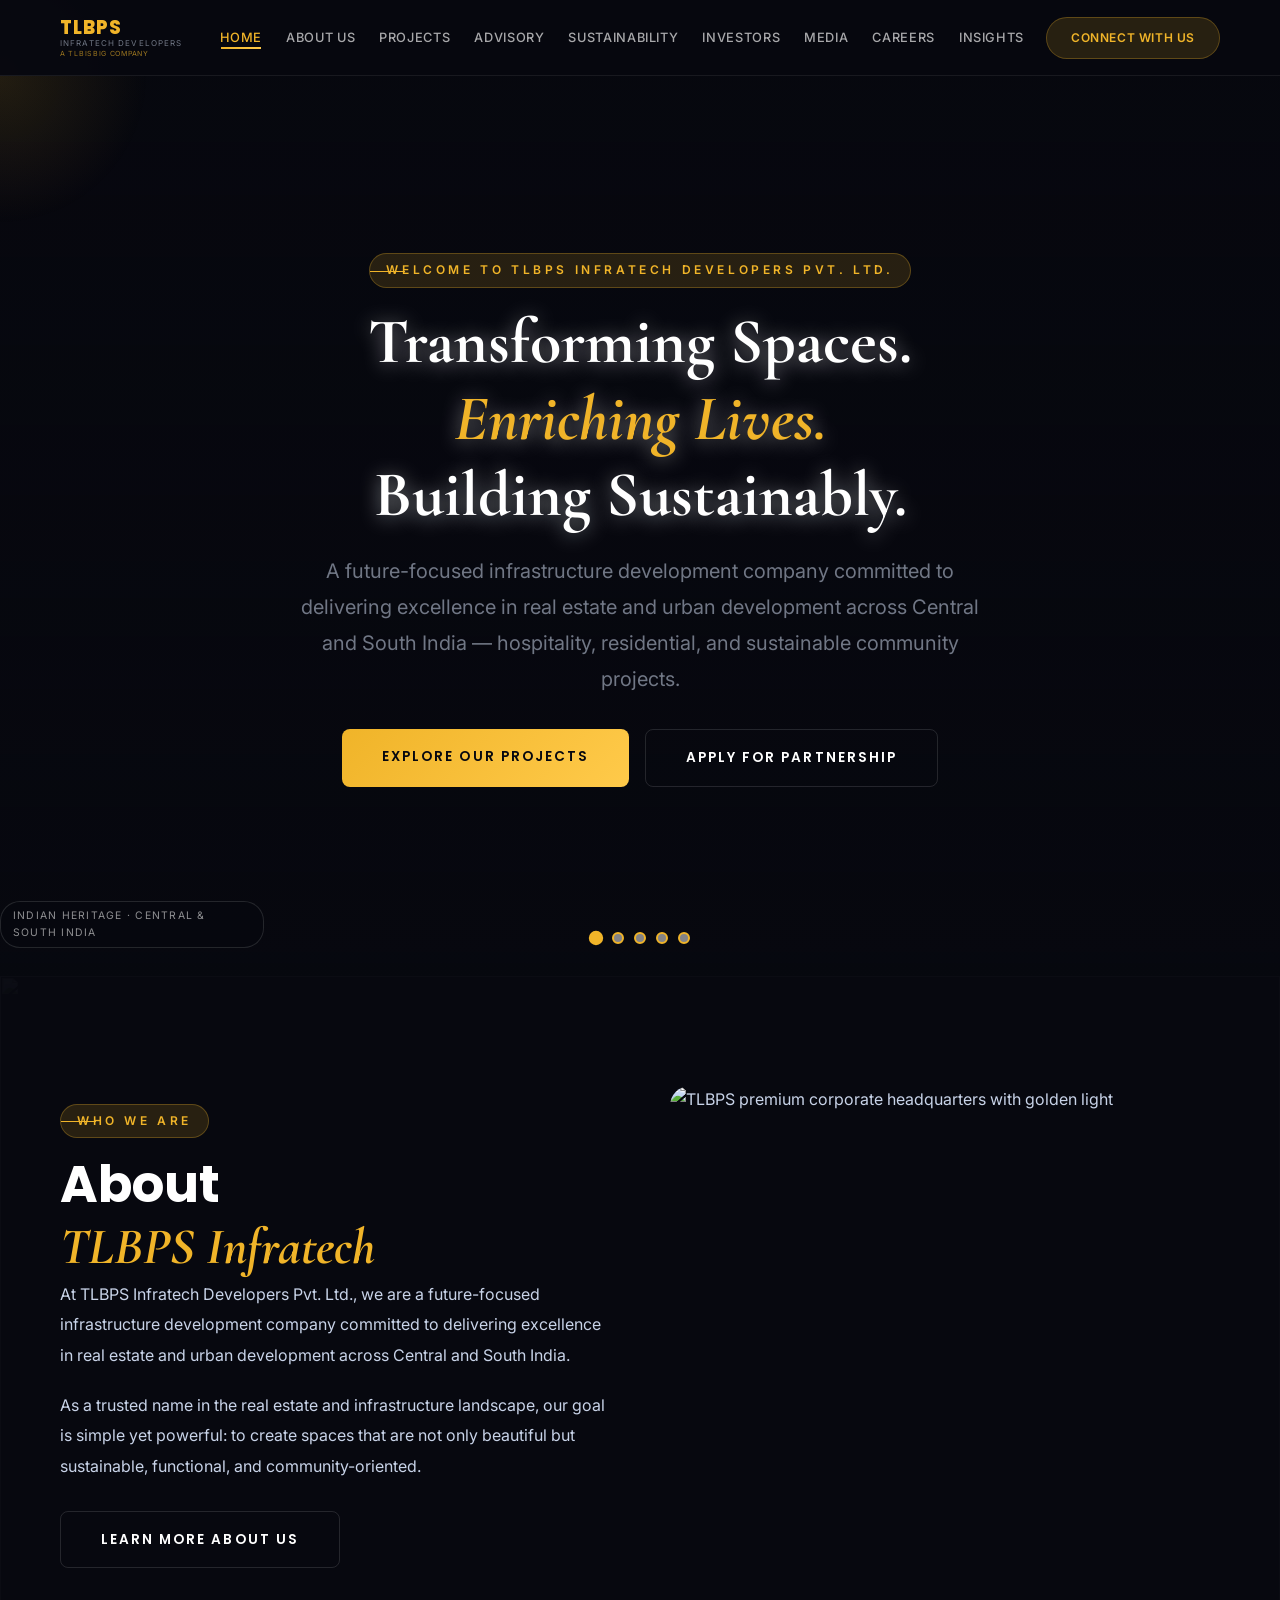
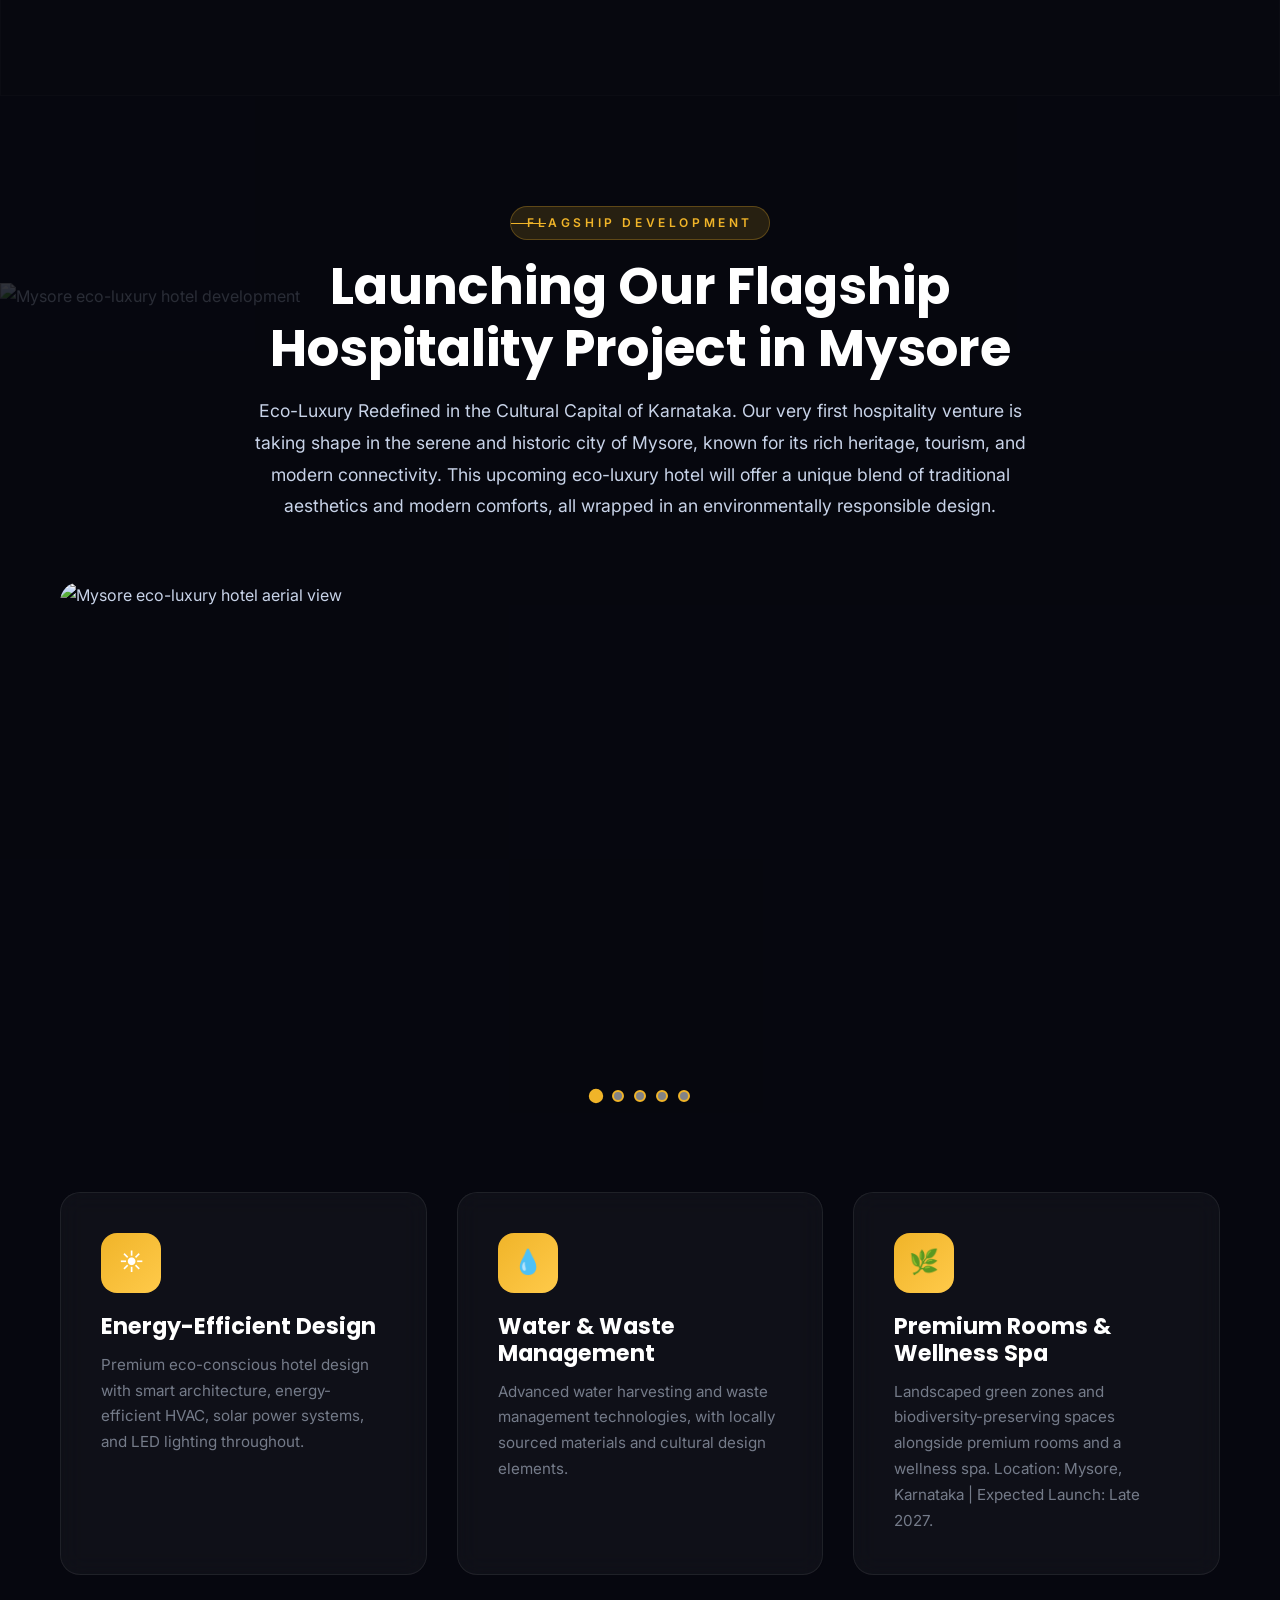
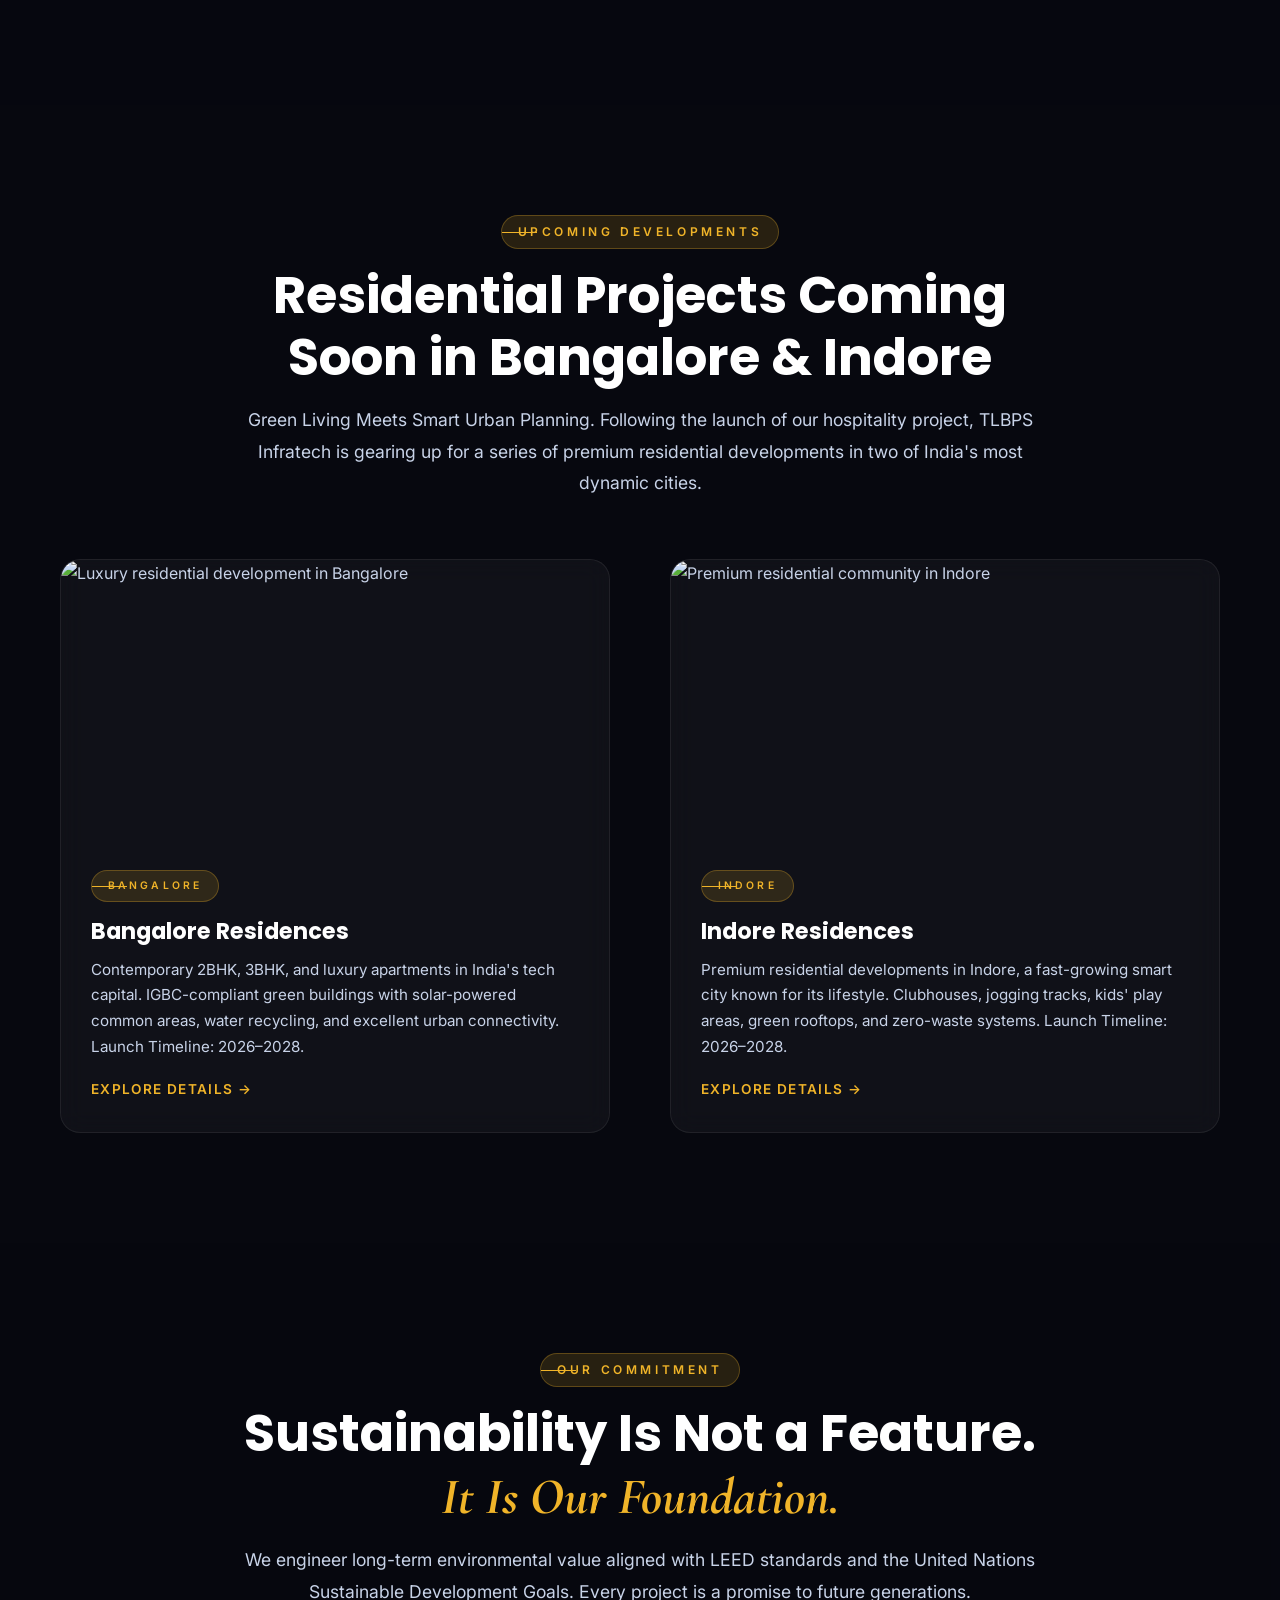
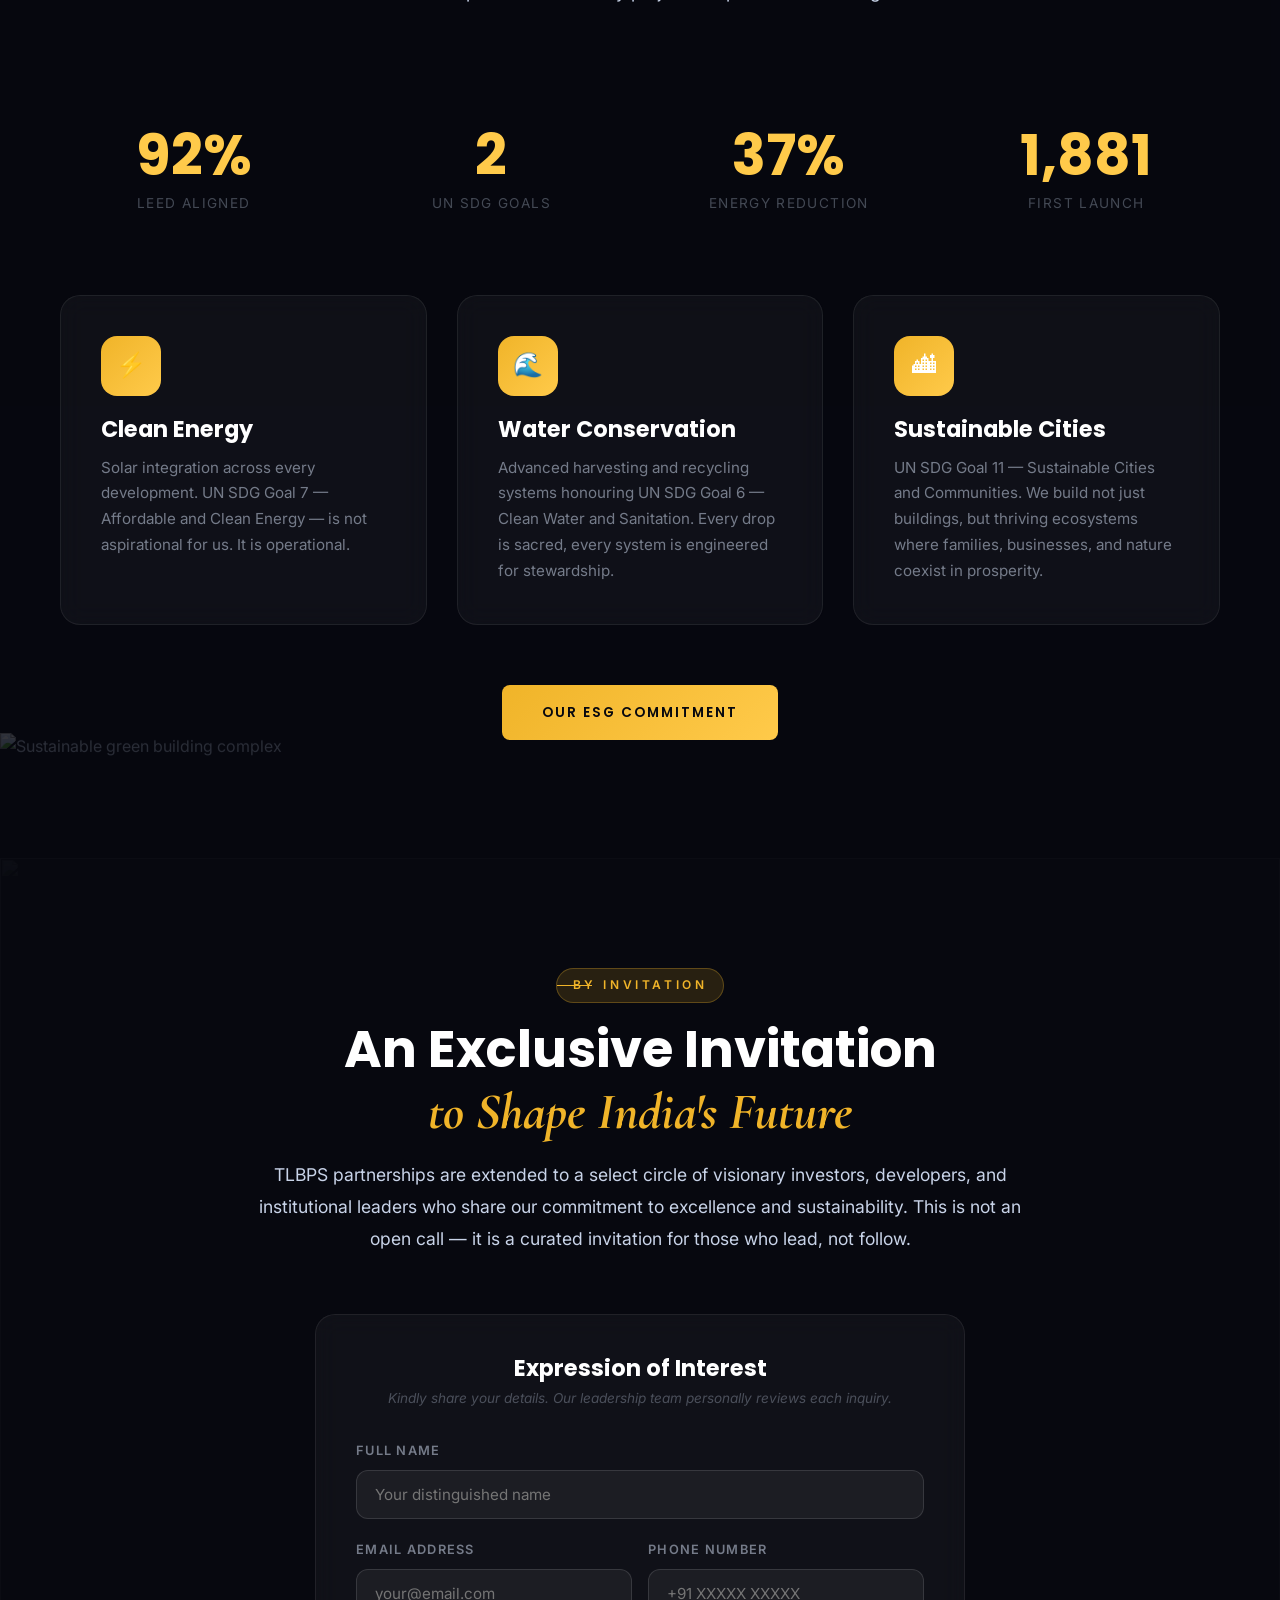
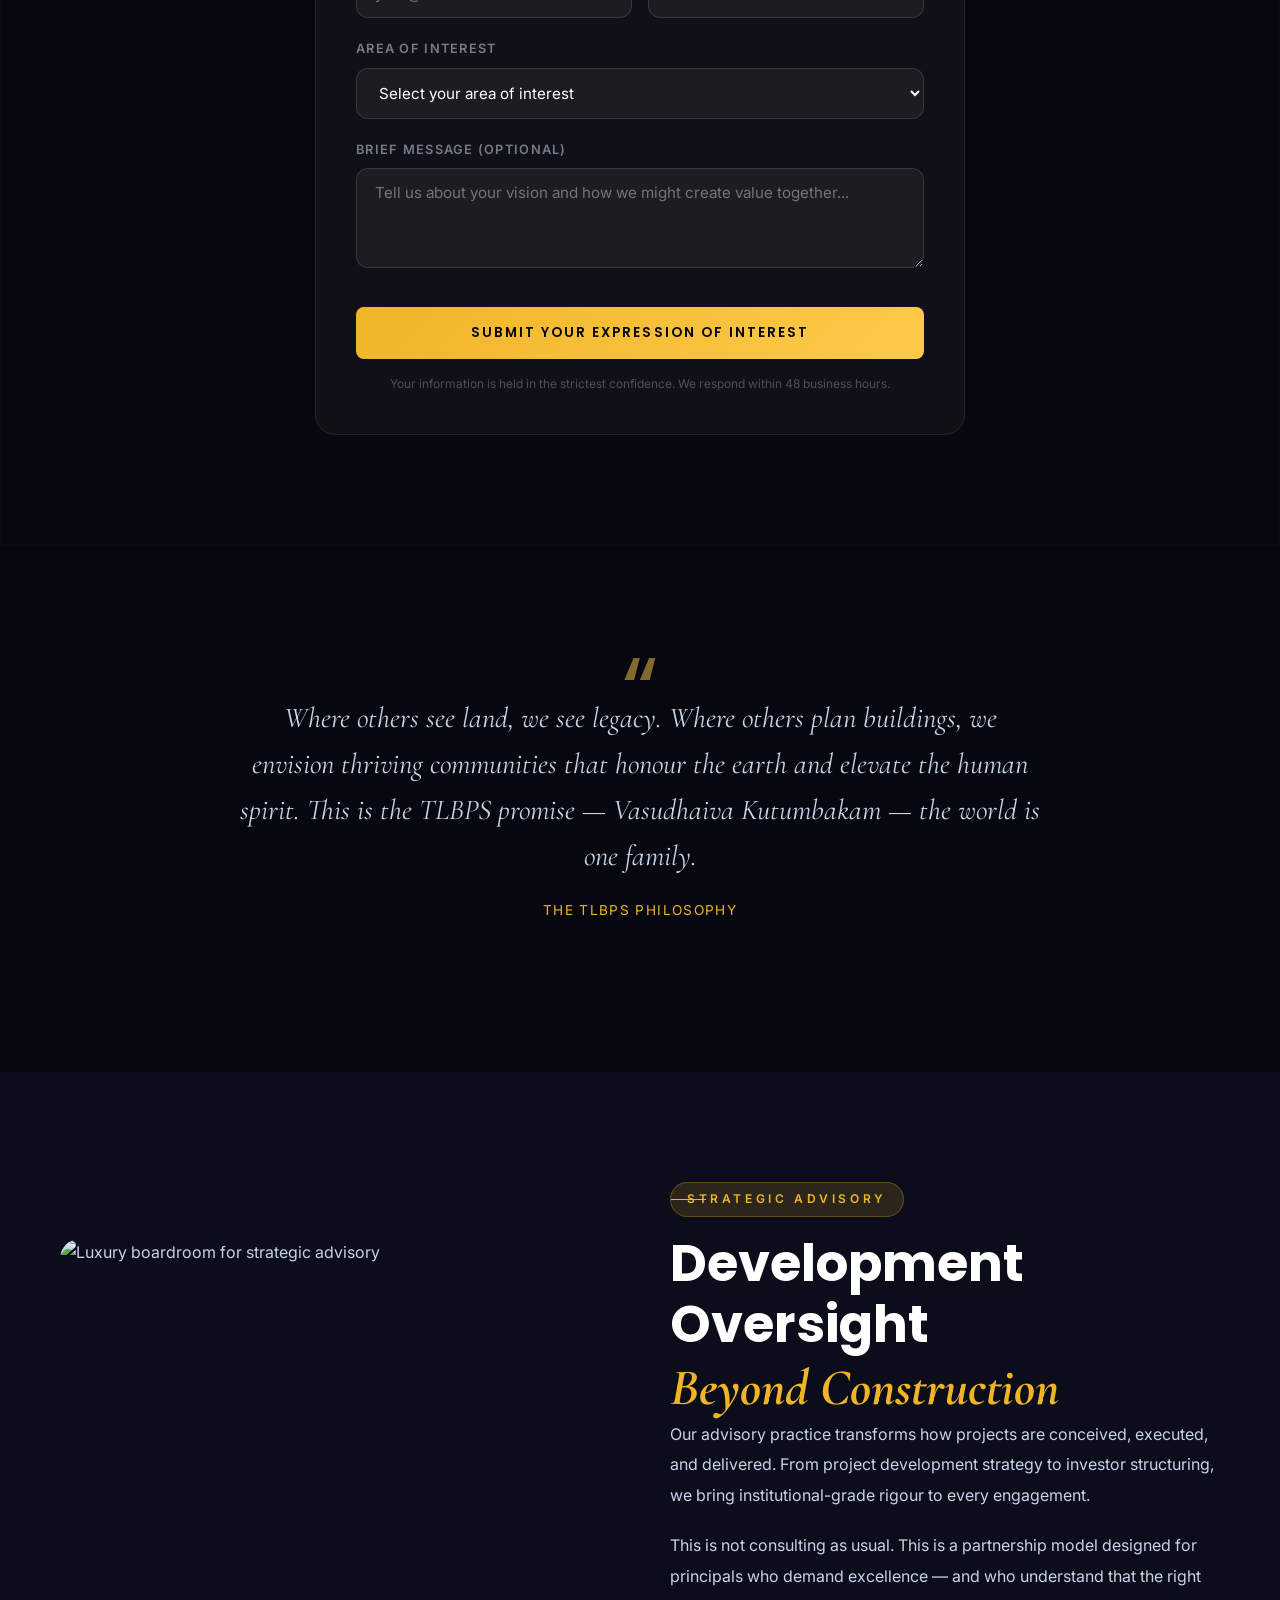
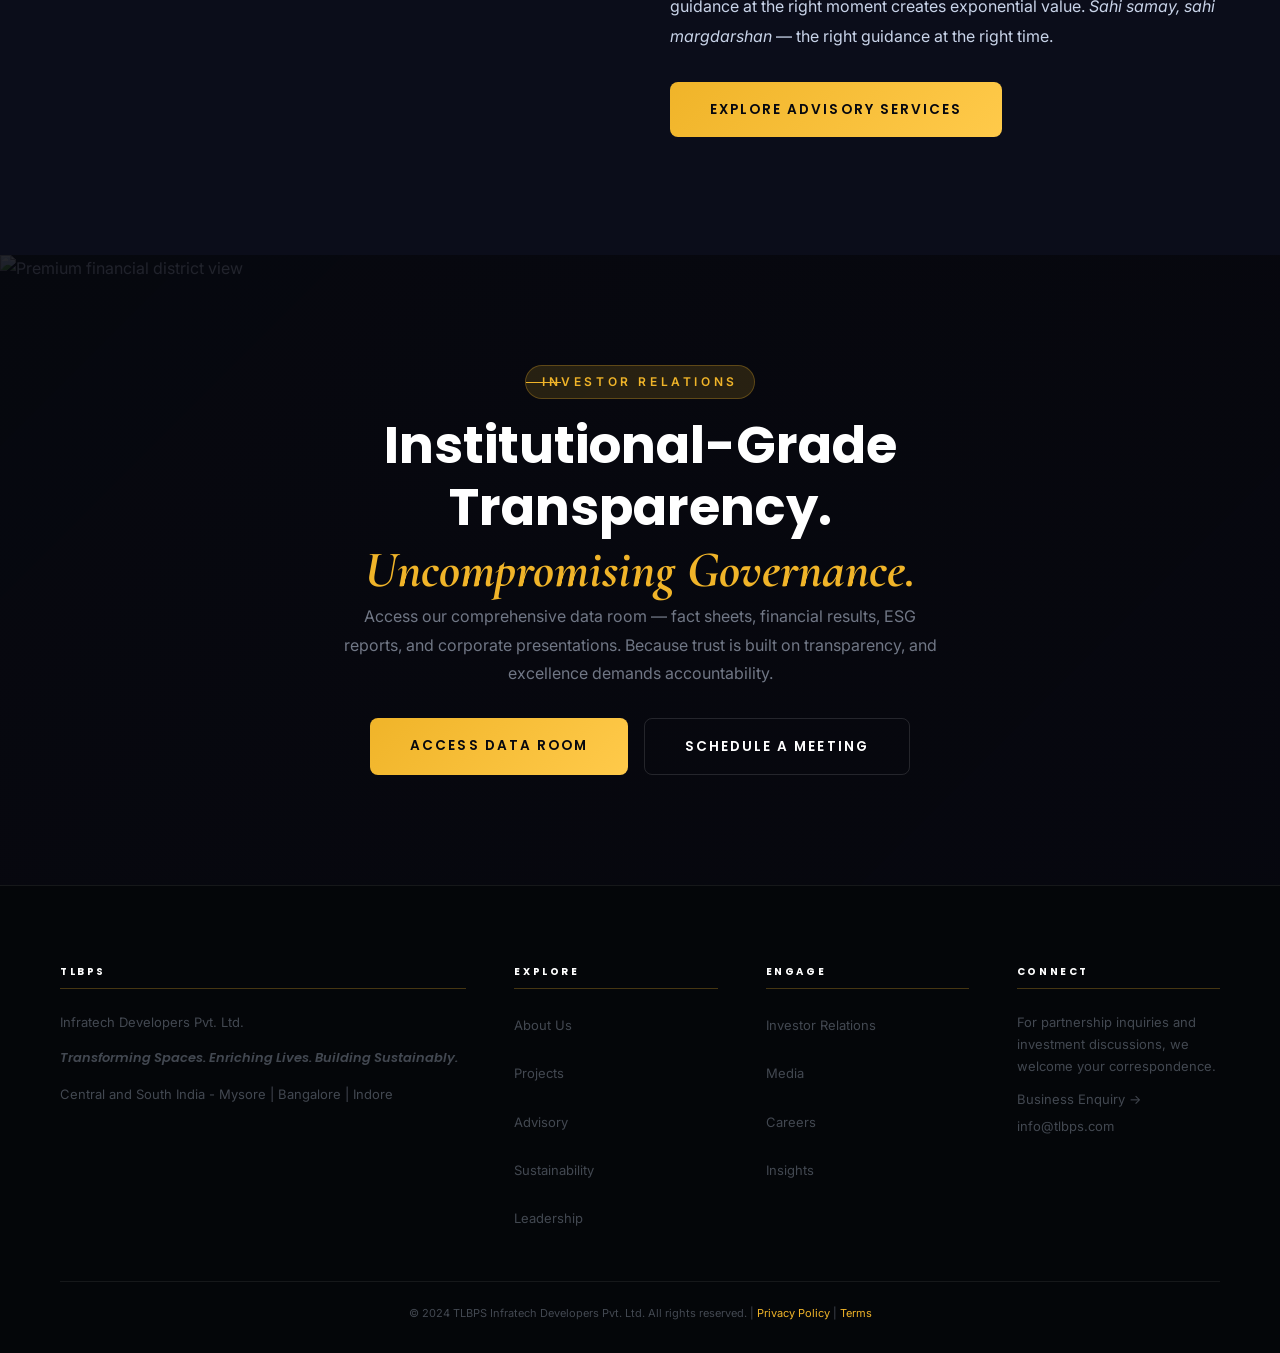
==== index.html @ bd6ee502 "first" ====
﻿<!DOCTYPE html>
<html lang="en">
<head>
  <meta charset="UTF-8">
  <meta name="viewport" content="width=device-width, initial-scale=1.0, viewport-fit=cover">
  <title>TLBPS Infratech Developers | Transforming Spaces. Enriching Lives. Building Sustainably.</title>
  <meta name="description" content="TLBPS Infratech Developers Pvt. Ltd. is India's premier future-focused infrastructure and development oversight firm delivering sustainable, high-value real estate projects across Central and South India. Eco-luxury hospitality, premium residential, and institutional-grade development.">
  <meta name="keywords" content="TLBPS, Infratech Developers, sustainable real estate India, eco-luxury hotel Mysore, premium residential Bangalore, Indore development, infrastructure consulting, ESG real estate, LEED certified development, Indian real estate investment">
  <meta name="robots" content="index, follow">
  <meta property="og:title" content="TLBPS Infratech Developers | Transforming Spaces. Enriching Lives.">
  <meta property="og:description" content="India's premier future-focused infrastructure and development oversight firm. Eco-luxury hospitality, premium residential, and sustainable development across Central and South India.">
  <meta property="og:type" content="website">
  <meta property="og:image" content="https://images.unsplash.com/photo-1569096610945-1a094be04c74?w=1920&q=85&auto=format&fit=crop">
  <meta name="twitter:card" content="summary_large_image">
  <link rel="canonical" href="https://www.tlbps.com/">

  <!-- Structured Data for AI/AEO -->
  <script type="application/ld+json">
  {
    "@context": "https://schema.org",
    "@type": "Organization",
    "name": "TLBPS Infratech Developers Pvt. Ltd.",
    "description": "Future-focused infrastructure and development oversight firm delivering sustainable, high-value real estate projects across Central and South India.",
    "url": "https://www.tlbps.com",
    "foundingDate": "2023",
    "areaServed": ["Central India", "South India", "Mysore", "Bangalore", "Indore"],
    "knowsAbout": ["Sustainable Real Estate Development", "Eco-Luxury Hospitality", "Infrastructure Consulting", "ESG Compliance", "LEED Certification"],
    "sameAs": [],
    "address": {
      "@type": "PostalAddress",
      "addressCountry": "IN"
    }
  }
  </script>

  <!-- Fonts -->
  <link rel="preconnect" href="https://fonts.googleapis.com">
  <link rel="preconnect" href="https://fonts.gstatic.com" crossorigin>
  <link href="https://fonts.googleapis.com/css2?family=Poppins:ital,wght@0,300;0,400;0,500;0,600;0,700;0,800;1,400;1,600&amp;family=Inter:wght@300;400;500;600;700&amp;family=Cormorant+Garamond:ital,wght@0,400;0,500;0,600;0,700;1,400;1,500;1,600;1,700" rel="stylesheet">

  <!-- Stylesheet -->
  <link rel="stylesheet" href="https://cdnjs.cloudflare.com/ajax/libs/font-awesome/6.5.0/css/all.min.css"><link rel="stylesheet" href="tlbps.css">
</head>
<body>

  <!-- Page Loader -->
  <div class="page-loader">
    <div class="loader-content">
      <div class="loader-logo">TLBPS</div>
      <div class="loader-bar"></div>
    </div>
  </div>

  <!-- Scroll Progress -->
  <div class="scroll-progress"></div>

  <!-- Cursor Glow -->
  <div class="cursor-glow"></div>

<nav class="tlbps-nav" id="mainNav">
  <div class="nav-container">
    <a href="index.html" class="nav-logo">
      <span class="logo-text">TLBPS</span>
      <span class="logo-tagline">Infratech Developers</span>
      <span class="logo-sub">A TLBISBIG Company</span>
    </a>
    <button class="nav-toggle" id="navToggle" aria-label="Toggle navigation menu">
      <span class="hamburger-line"></span>
      <span class="hamburger-line"></span>
      <span class="hamburger-line"></span>
    </button>
    <div class="nav-menu" id="navMenu">
      <div class="nav-menu-inner">
        <div class="nav-menu-bg"></div>
        <ul class="nav-links">
          <li><a href="index.html" class="nav-link">Home</a></li>
          <li class="has-dropdown">
            <a href="about.html" class="nav-link">About Us</a>
            <ul class="dropdown">
              <li><a href="about.html">Our Story</a></li>
              <li><a href="leadership.html">Leadership</a></li>
            </ul>
          </li>
          <li><a href="projects.html" class="nav-link">Projects</a></li>
          <li><a href="advisory.html" class="nav-link">Advisory</a></li>
          <li><a href="sustainability.html" class="nav-link">Sustainability</a></li>
          <li><a href="investor.html" class="nav-link">Investors</a></li>
          <li><a href="media.html" class="nav-link">Media</a></li>
          <li><a href="careers.html" class="nav-link">Careers</a></li>
          <li><a href="insights.html" class="nav-link">Insights</a></li>
          <li><a href="contact.html" class="nav-link nav-cta">Connect With Us</a></li>
        </ul>
        <div class="nav-mobile-footer">
          <p class="nav-mobile-tagline">Transforming Spaces. Enriching Lives.</p>
          <div class="nav-mobile-contact"><a href="mailto:info@tlbps.com">info@tlbps.com</a></div>
        </div>
      </div>
    </div>
  </div>
</nav>

  <!-- ===== HERO SECTION ===== -->
  <section class="hero" id="hero">
    <div class="hero-media">
      <!-- Hero Slideshow — 5 images, Ken Burns effect, 6.5s auto-advance -->
      <div class="hero-slideshow image-scroller" data-interval="6500">

        <div class="slide active">
          <img src="https://images.unsplash.com/photo-1569096610945-1a094be04c74?w=1920&q=85&auto=format&fit=crop"
               alt="Mehrangarh Fort Jodhpur India at golden sunset — Indian heritage grandeur">
        </div>

        <div class="slide">
          <img src="https://images.unsplash.com/photo-1571896349842-33c89424de2d?w=1920&q=85&auto=format&fit=crop"
               alt="Eco-luxury resort swimming pool at dusk — flagship hospitality project">
        </div>

        <div class="slide">
          <img src="https://images.unsplash.com/photo-1582719478250-c89cae4dc85b?w=1920&q=85&auto=format&fit=crop"
               alt="Luxury hotel room with tropical garden views — premium rooms and wellness">
        </div>

        <div class="slide">
          <img src="https://images.unsplash.com/photo-1504494645474-cc4e25299579?w=1920&q=85&auto=format&fit=crop"
               alt="Aerial view sustainable green building with rooftop gardens — eco-development">
        </div>

        <div class="slide">
          <img src="https://images.unsplash.com/photo-1566915682737-3e97a7eed93b?w=1920&q=85&auto=format&fit=crop"
               alt="Brihadeeswarar Temple South India at golden hour — building for generations">
        </div>

      </div>
    </div>

    <!-- Dot navigation — outside hero-media so it sits above the overlay (z-index:5) -->
    <div class="scroller-controls hero-dots" style="position:absolute;bottom:32px;left:50%;transform:translateX(-50%);z-index:5;">
      <div class="scroller-dot active"></div>
      <div class="scroller-dot"></div>
      <div class="scroller-dot"></div>
      <div class="scroller-dot"></div>
      <div class="scroller-dot"></div>
    </div>

    <!-- Slide captions — bottom right pill labels -->
    <div class="hero-slide-caption">
      <span class="active">Indian Heritage · Central &amp; South India</span>
      <span>Eco-Luxury Hospitality · Mysore, Karnataka</span>
      <span>Premium Rooms &amp; Wellness Spa</span>
      <span>Sustainable Urban Development</span>
      <span>Building Sustainably Since 2023</span>
    </div>

    <div class="hero-overlay"></div>
    <div class="hero-content">
      <span class="section-label" style="padding-left:0;">Welcome to TLBPS Infratech Developers Pvt. Ltd.</span>
      <h1>Transforming Spaces.<br><em class="accent-font">Enriching Lives.</em><br>Building Sustainably.</h1>
      <p>A future-focused infrastructure development company committed to delivering excellence in real estate and urban development across Central and South India — hospitality, residential, and sustainable community projects.</p>
      <div style="display:flex; gap:16px; justify-content:center; flex-wrap:wrap; margin-top:30px;">
        <a href="projects.html" class="btn-primary">Explore Our Projects</a>
        <a href="#invitation" class="btn-secondary">Apply for Partnership</a>
      </div>
    </div>
  </section>

  <!-- ===== ABOUT SNAPSHOT ===== -->
  <section class="section section-dark" style="background: var(--c-bg-2);">
    <div class="section-bg-image">
      <img src="https://images.unsplash.com/photo-1566816874952-efe670a52a9a?w=1920&q=85&auto=format&fit=crop" alt="" aria-hidden="true">
      <div style="position:absolute;top:0;left:0;width:100%;height:100%;background:rgba(7,8,15,0.82);"></div>
    </div>
    <div class="container">
      <div class="two-col">
        <div class="reveal-left">
          <span class="section-label">Who We Are</span>
          <h2>About<br><em class="accent-font">TLBPS Infratech</em></h2>
          <p style="color: var(--c-text); line-height: 1.9; margin-bottom: 20px;">At TLBPS Infratech Developers Pvt. Ltd., we are a future-focused infrastructure development company committed to delivering excellence in real estate and urban development across Central and South India.</p>
          <p style="color: var(--c-text); line-height: 1.9; margin-bottom: 30px;">As a trusted name in the real estate and infrastructure landscape, our goal is simple yet powerful: to create spaces that are not only beautiful but sustainable, functional, and community-oriented.</p>
          <a href="about.html" class="btn-secondary">Learn More About Us</a>
        </div>
        <div class="two-col-image reveal-right" style="height: 500px;">
          <img src="https://images.unsplash.com/photo-1519955266818-0231b63402bc?w=1920&q=85&auto=format&fit=crop" alt="TLBPS premium corporate headquarters with golden light" loading="lazy">
        </div>
      </div>
    </div>
  </section>

  <!-- ===== FLAGSHIP PROJECT: MYSORE ===== -->
  <section class="section parallax-section">
    <div class="parallax-bg">
      <img src="https://images.unsplash.com/photo-1566915682737-3e97a7eed93b?w=1920&q=85&auto=format&fit=crop" alt="Mysore eco-luxury hotel development" loading="lazy">
    </div>
    <div style="position:absolute;top:0;left:0;width:100%;height:100%;background:linear-gradient(180deg, rgba(7,8,15,0.82) 0%, rgba(7,8,15,0.82) 50%, rgba(7,8,15,0.82) 100%);z-index:1;"></div>
    <div class="container" style="position:relative;z-index:2;">
      <div class="section-header reveal">
        <span class="section-label">Flagship Development</span>
        <h2>Launching Our Flagship Hospitality Project in Mysore</h2>
        <p>Eco-Luxury Redefined in the Cultural Capital of Karnataka. Our very first hospitality venture is taking shape in the serene and historic city of Mysore, known for its rich heritage, tourism, and modern connectivity. This upcoming eco-luxury hotel will offer a unique blend of traditional aesthetics and modern comforts, all wrapped in an environmentally responsible design.</p>
      </div>

      <!-- Image Dissolve Scroller -->
      <div class="image-scroller reveal-scale">
        <div class="slide active">
          <img src="https://images.unsplash.com/photo-1566915682737-3e97a7eed93b?w=1920&q=85&auto=format&fit=crop" alt="Mysore eco-luxury hotel aerial view" loading="lazy">
        </div>
        <div class="slide">
          <img src="https://images.unsplash.com/photo-1582719478250-c89cae4dc85b?w=1200&q=85&auto=format&fit=crop" alt="Luxury hotel room with garden views" loading="lazy">
        </div>
        <div class="slide">
          <img src="https://images.unsplash.com/photo-1571896349842-33c89424de2d?w=1200&q=85&auto=format&fit=crop" alt="Infinity pool overlooking misty hills" loading="lazy">
        </div>
        <div class="slide">
          <img src="https://images.unsplash.com/photo-1600334129128-685c5582fd35?w=1200&q=85&auto=format&fit=crop" alt="Premium wellness spa" loading="lazy">
        </div>
        <div class="slide">
          <img src="https://images.unsplash.com/photo-1414235077428-338989a2e8c0?w=1200&q=85&auto=format&fit=crop" alt="Fine dining restaurant" loading="lazy">
        </div>
        <div class="scroller-controls">
          <div class="scroller-dot active"></div>
          <div class="scroller-dot"></div>
          <div class="scroller-dot"></div>
          <div class="scroller-dot"></div>
          <div class="scroller-dot"></div>
        </div>
      </div>

      <!-- Feature Cards -->
      <div class="glass-grid stagger-children" style="margin-top: 50px;">
        <div class="glass-card">
          <div class="glass-card-icon">&#9728;</div>
          <h3>Energy-Efficient Design</h3>
          <p>Premium eco-conscious hotel design with smart architecture, energy-efficient HVAC, solar power systems, and LED lighting throughout.</p>
        </div>
        <div class="glass-card">
          <div class="glass-card-icon">&#128167;</div>
          <h3>Water &amp; Waste Management</h3>
          <p>Advanced water harvesting and waste management technologies, with locally sourced materials and cultural design elements.</p>
        </div>
        <div class="glass-card">
          <div class="glass-card-icon">&#127807;</div>
          <h3>Premium Rooms &amp; Wellness Spa</h3>
          <p>Landscaped green zones and biodiversity-preserving spaces alongside premium rooms and a wellness spa. Location: Mysore, Karnataka | Expected Launch: Late 2027.</p>
        </div>
      </div>
    </div>
  </section>

  <!-- ===== UPCOMING DEVELOPMENTS ===== -->
  <section class="section" style="background: var(--c-bg);">
    <div class="container">
      <div class="section-header reveal">
        <span class="section-label">Upcoming Developments</span>
        <h2>Residential Projects Coming Soon in Bangalore &amp; Indore</h2>
        <p>Green Living Meets Smart Urban Planning. Following the launch of our hospitality project, TLBPS Infratech is gearing up for a series of premium residential developments in two of India's most dynamic cities.</p>
      </div>

      <div class="two-col reveal">
        <div class="glass-card" style="padding:0; overflow:hidden;">
          <div style="height:280px; overflow:hidden;">
            <img src="https://images.unsplash.com/photo-1535689077097-a8726b5ff822?w=1200&q=85&auto=format&fit=crop" alt="Luxury residential development in Bangalore" style="width:100%;height:100%;object-fit:cover;transition:transform 0.8s;" onmouseover="this.style.transform='scale(1.05)'" onmouseout="this.style.transform='scale(1)'">
          </div>
          <div style="padding: 30px;">
            <span class="section-label" style="padding-left:0; font-size:0.65rem;">Bangalore</span>
            <h3>Bangalore Residences</h3>
            <p style="color:var(--c-text-muted); margin-bottom:15px;">Contemporary 2BHK, 3BHK, and luxury apartments in India's tech capital. IGBC-compliant green buildings with solar-powered common areas, water recycling, and excellent urban connectivity. Launch Timeline: 2026–2028.</p>
            <a href="projects.html" style="color:var(--c-gold); font-weight:600; font-size:0.85rem; letter-spacing:0.1em; text-transform:uppercase;">Explore Details →</a>
          </div>
        </div>
        <div class="glass-card" style="padding:0; overflow:hidden;">
          <div style="height:280px; overflow:hidden;">
            <img src="https://images.unsplash.com/photo-1575460092884-a33643ca4b0d?w=1200&q=85&auto=format&fit=crop" alt="Premium residential community in Indore" style="width:100%;height:100%;object-fit:cover;transition:transform 0.8s;" onmouseover="this.style.transform='scale(1.05)'" onmouseout="this.style.transform='scale(1)'">
          </div>
          <div style="padding: 30px;">
            <span class="section-label" style="padding-left:0; font-size:0.65rem;">Indore</span>
            <h3>Indore Residences</h3>
            <p style="color:var(--c-text-muted); margin-bottom:15px;">Premium residential developments in Indore, a fast-growing smart city known for its lifestyle. Clubhouses, jogging tracks, kids' play areas, green rooftops, and zero-waste systems. Launch Timeline: 2026–2028.</p>
            <a href="projects.html" style="color:var(--c-gold); font-weight:600; font-size:0.85rem; letter-spacing:0.1em; text-transform:uppercase;">Explore Details →</a>
          </div>
        </div>
      </div>
    </div>
  </section>

  <!-- ===== SUSTAINABILITY PILLARS ===== -->
  <section class="section parallax-section">
    <div class="parallax-bg">
      <img src="https://images.unsplash.com/photo-1504494645474-cc4e25299579?w=1920&q=85&auto=format&fit=crop" alt="Sustainable green building complex" loading="lazy">
    </div>
    <div style="position:absolute;top:0;left:0;width:100%;height:100%;background:linear-gradient(180deg, rgba(7,8,15,0.82) 0%, rgba(7,8,15,0.82) 50%, rgba(7,8,15,0.82) 100%);z-index:1;"></div>
    <div class="container" style="position:relative;z-index:2;">
      <div class="section-header reveal">
        <span class="section-label">Our Commitment</span>
        <h2>Sustainability Is Not a Feature.<br><em class="accent-font">It Is Our Foundation.</em></h2>
        <p>We engineer long-term environmental value aligned with LEED standards and the United Nations Sustainable Development Goals. Every project is a promise to future generations.</p>
      </div>

      <div class="stats-row reveal">
        <div class="stat-item">
          <div class="stat-number" data-count="100" data-suffix="%">0%</div>
          <div class="stat-label">LEED Aligned</div>
        </div>
        <div class="stat-item">
          <div class="stat-number" data-count="3">0</div>
          <div class="stat-label">UN SDG Goals</div>
        </div>
        <div class="stat-item">
          <div class="stat-number" data-count="40" data-suffix="%">0%</div>
          <div class="stat-label">Energy Reduction</div>
        </div>
        <div class="stat-item">
          <div class="stat-number" data-count="2027">0</div>
          <div class="stat-label">First Launch</div>
        </div>
      </div>

      <div class="glass-grid stagger-children">
        <div class="glass-card">
          <div class="glass-card-icon">&#9889;</div>
          <h3>Clean Energy</h3>
          <p>Solar integration across every development. UN SDG Goal 7 — Affordable and Clean Energy — is not aspirational for us. It is operational.</p>
        </div>
        <div class="glass-card">
          <div class="glass-card-icon">&#127754;</div>
          <h3>Water Conservation</h3>
          <p>Advanced harvesting and recycling systems honouring UN SDG Goal 6 — Clean Water and Sanitation. Every drop is sacred, every system is engineered for stewardship.</p>
        </div>
        <div class="glass-card">
          <div class="glass-card-icon">&#127961;</div>
          <h3>Sustainable Cities</h3>
          <p>UN SDG Goal 11 — Sustainable Cities and Communities. We build not just buildings, but thriving ecosystems where families, businesses, and nature coexist in prosperity.</p>
        </div>
      </div>

      <div style="text-align:center; margin-top:40px;" class="reveal">
        <a href="sustainability.html" class="btn-primary">Our ESG Commitment</a>
      </div>
    </div>
  </section>

  <!-- ===== INVITATION TO APPLY (Welcome Form) ===== -->
  <section class="section invitation-form" id="invitation" style="background: var(--c-bg);">
    <div class="section-bg-image">
      <img src="https://images.unsplash.com/photo-1596272712327-fda7f3da11b9?w=1920&q=85&auto=format&fit=crop" alt="" aria-hidden="true">
      <div style="position:absolute;top:0;left:0;width:100%;height:100%;background:rgba(7,8,15,0.82);"></div>
    </div>
    <div class="container" style="position:relative;z-index:1;">
      <div class="section-header reveal">
        <span class="section-label">By Invitation</span>
        <h2>An Exclusive Invitation<br><em class="accent-font">to Shape India's Future</em></h2>
        <p>TLBPS partnerships are extended to a select circle of visionary investors, developers, and institutional leaders who share our commitment to excellence and sustainability. This is not an open call — it is a curated invitation for those who lead, not follow.</p>
      </div>

      <div class="glass-card reveal-scale" style="max-width:650px; margin:0 auto;">
        <h3 style="text-align:center; margin-bottom:5px;">Expression of Interest</h3>
        <p style="text-align:center; color:var(--text-light); font-size:0.85rem; margin-bottom:30px; font-style:italic;">Kindly share your details. Our leadership team personally reviews each inquiry.</p>
        <form id="welcomeForm">
          <div class="form-group">
            <label for="fullName">Full Name</label>
            <input type="text" id="fullName" name="fullName" placeholder="Your distinguished name" required>
          </div>
          <div class="form-row-2col" style="display:grid; grid-template-columns:1fr 1fr; gap:16px;">
            <div class="form-group">
              <label for="email">Email Address</label>
              <input type="email" id="email" name="email" placeholder="your@email.com" required>
            </div>
            <div class="form-group">
              <label for="phone">Phone Number</label>
              <input type="tel" id="phone" name="phone" placeholder="+91 XXXXX XXXXX">
            </div>
          </div>
          <div class="form-group">
            <label for="interest">Area of Interest</label>
            <select id="interest" name="interest" required>
              <option value="">Select your area of interest</option>
              <option value="investment">Investment Partnership</option>
              <option value="land">Land Partnership</option>
              <option value="residential">Residential Purchase</option>
              <option value="hospitality">Hospitality Development</option>
              <option value="advisory">Development Advisory</option>
              <option value="other">Strategic Collaboration</option>
            </select>
          </div>
          <div class="form-group">
            <label for="message">Brief Message (Optional)</label>
            <textarea id="message" name="message" placeholder="Tell us about your vision and how we might create value together..."></textarea>
          </div>
          <button type="submit" class="btn-primary" style="width:100%; margin-top:10px;">Submit Your Expression of Interest</button>
        </form>
        <p style="text-align:center; color:var(--text-light); font-size:0.75rem; margin-top:15px;">Your information is held in the strictest confidence. We respond within 48 business hours.</p>
      </div>
    </div>
  </section>

  <!-- ===== QUOTE / PHILOSOPHY ===== -->
  <section class="section parallax-section" style="min-height:50vh; display:flex; align-items:center;">
    <div class="parallax-bg">
      <img src="https://images.unsplash.com/photo-1575460092884-a33643ca4b0d?w=1200&q=85&auto=format&fit=crop" alt="Traditional Indian water garden" loading="lazy">
    </div>
    <div style="position:absolute;top:0;left:0;width:100%;height:100%;background:rgba(7,8,15,0.82);z-index:1;"></div>
    <div class="container" style="position:relative;z-index:2;">
      <div class="luxury-quote reveal">
        <blockquote>
          Where others see land, we see legacy. Where others plan buildings, we envision thriving communities that honour the earth and elevate the human spirit. This is the TLBPS promise — Vasudhaiva Kutumbakam — the world is one family.
        </blockquote>
        <cite>The TLBPS Philosophy</cite>
      </div>
    </div>
  </section>

  <!-- ===== ADVISORY CTA ===== -->
  <section class="section" style="background: var(--c-bg-2);">
    <div class="container">
      <div class="two-col">
        <div class="two-col-image reveal-left" style="height:450px;">
          <img src="https://images.unsplash.com/photo-1596901224267-67ca38199090?w=1920&q=85&auto=format&fit=crop" alt="Luxury boardroom for strategic advisory" loading="lazy">
        </div>
        <div class="reveal-right">
          <span class="section-label">Strategic Advisory</span>
          <h2>Development Oversight<br><em class="accent-font">Beyond Construction</em></h2>
          <p style="color:var(--c-text-muted); line-height:1.9; margin-bottom:20px;">Our advisory practice transforms how projects are conceived, executed, and delivered. From project development strategy to investor structuring, we bring institutional-grade rigour to every engagement.</p>
          <p style="color:var(--c-text-muted); line-height:1.9; margin-bottom:30px;">This is not consulting as usual. This is a partnership model designed for principals who demand excellence — and who understand that the right guidance at the right moment creates exponential value. <em>Sahi samay, sahi margdarshan</em> — the right guidance at the right time.</p>
          <a href="advisory.html" class="btn-primary">Explore Advisory Services</a>
        </div>
      </div>
    </div>
  </section>

  <!-- ===== INVESTOR CTA ===== -->
  <section class="full-image-section" style="min-height:60vh; display:flex; align-items:center;">
    <img src="https://images.unsplash.com/photo-1544161513-0179fe746fd5?w=1920&q=85&auto=format&fit=crop" alt="Premium financial district view" loading="lazy">
    <div style="position:absolute;top:0;left:0;width:100%;height:100%;background:linear-gradient(135deg, rgba(7,8,15,0.82) 0%, rgba(7,8,15,0.82) 100%);z-index:1;"></div>
    <div class="overlay-content" style="z-index:2; text-align:center; width:100%;">
      <div class="reveal" style="max-width:800px; margin:0 auto;">
        <span class="section-label" style="padding-left:0;">Investor Relations</span>
        <h2>Institutional-Grade Transparency.<br><em class="accent-font">Uncompromising Governance.</em></h2>
        <p style="color:var(--c-text-muted); max-width:600px; margin:0 auto 30px; line-height:1.8;">Access our comprehensive data room — fact sheets, financial results, ESG reports, and corporate presentations. Because trust is built on transparency, and excellence demands accountability.</p>
        <div style="display:flex; gap:16px; justify-content:center; flex-wrap:wrap;">
          <a href="investor.html" class="btn-primary">Access Data Room</a>
          <a href="contact.html" class="btn-secondary">Schedule a Meeting</a>
        </div>
      </div>
    </div>
  </section>

  <footer class="site-footer footer">
    <div class="container">
      <div class="footer-grid">
        <div class="footer-col footer-brand">
          <h4 class="footer-col-title">TLBPS</h4>
          <p>Infratech Developers Pvt. Ltd.</p>
          <p class="footer-tagline-tlbps">Transforming Spaces. Enriching Lives. Building Sustainably.</p>
          <p style="margin-top:12px;font-size:13px;color:var(--c-text-faint);">Central and South India - Mysore | Bangalore | Indore</p>
        </div>
        <div class="footer-col">
          <h4 class="footer-col-title">Explore</h4>
          <ul class="footer-links">
            <li><a href="about.html">About Us</a></li>
            <li><a href="projects.html">Projects</a></li>
            <li><a href="advisory.html">Advisory</a></li>
            <li><a href="sustainability.html">Sustainability</a></li>
            <li><a href="leadership.html">Leadership</a></li>
          </ul>
        </div>
        <div class="footer-col">
          <h4 class="footer-col-title">Engage</h4>
          <ul class="footer-links">
            <li><a href="investor.html">Investor Relations</a></li>
            <li><a href="media.html">Media</a></li>
            <li><a href="careers.html">Careers</a></li>
            <li><a href="insights.html">Insights</a></li>
          </ul>
        </div>
        <div class="footer-col">
          <h4 class="footer-col-title">Connect</h4>
          <p>For partnership inquiries and investment discussions, we welcome your correspondence.</p>
          <p style="margin-top:10px;"><a href="contact.html">Business Enquiry &rarr;</a></p>
          <p style="margin-top:5px;"><a href="mailto:info@tlbps.com">info@tlbps.com</a></p>
        </div>
      </div>
      <div class="footer-bottom">
        <p>&copy; 2024 TLBPS Infratech Developers Pvt. Ltd. All rights reserved. | <a href="#">Privacy Policy</a> | <a href="#">Terms</a></p>
      </div>
    </div>
  </footer>

  <!-- Back to Top -->
  <button class="back-to-top" aria-label="Back to top">&#8593;</button>

  <!-- Scripts -->
  <script src="js/main.js"></script>
</body>
</html>
---- tlbps.css ----
﻿/* TLBPS site - styled with TLBISBIG tokens */
:root {
  --c-bg:          #07080F;
  --c-bg-2:        #0B0D1A;
  --c-bg-3:        #0F1220;
  --c-surface:     rgba(255, 255, 255, 0.04);
  --c-surface-2:   rgba(255, 255, 255, 0.07);
  --c-surface-3:   rgba(255, 255, 255, 0.10);
  --c-gold:        #F0B429;
  --c-gold-2:      #FFCA4A;
  --c-gold-dim:    rgba(240, 180, 41, 0.65);
  --c-gold-glow:   rgba(240, 180, 41, 0.14);
  --c-gold-border: rgba(240, 180, 41, 0.28);
  --c-blue:        #4F9CF9;
  --c-blue-2:      #82BCFF;
  --c-white:       #FFFFFF;
  --c-text:        #C8D3E8;
  --c-text-muted:  rgba(200, 211, 232, 0.55);
  --c-text-faint:  rgba(200, 211, 232, 0.32);
  --c-border:      rgba(255, 255, 255, 0.07);
  --c-border-2:    rgba(255, 255, 255, 0.12);
  --c-green:       #34D399;
  --g-gold:        linear-gradient(135deg, #F0B429 0%, #FFCA4A 100%);
  --font-head:     'Poppins', -apple-system, sans-serif;
  --font-body:     'Inter', -apple-system, BlinkMacSystemFont, sans-serif;
  --font-display:  'Cormorant Garamond', Georgia, serif;
  --section-py:    110px;
  --container-max: 1240px;
  --container-px:  clamp(16px, 4vw, 40px);
  --radius-sm:     8px;
  --radius-md:     14px;
  --radius-lg:     20px;
  --radius-full:   100px;
  --t-fast:   0.18s ease;
  --t-base:   0.32s ease;
  --nav-h: 84px;
  --gold: var(--c-gold);
  --gold-light: var(--c-gold-2);
  --gold-dark: #c8941f;
  --champagne: var(--c-bg-3);
  --cream: var(--c-bg-2);
  --warm-white: var(--c-bg);
  --pearl: var(--c-bg-3);
  --sand: var(--c-bg-3);
  --text-primary: var(--c-white);
  --text-secondary: var(--c-text-muted);
  --text-light: var(--c-text-faint);
  --text-on-gold: #07080F;
  --emerald: var(--c-green);
  --emerald-light: var(--c-green);
  --glass-bg: var(--c-surface);
  --glass-border: var(--c-gold-border);
  --glass-shadow: rgba(0,0,0,0.35);
  --glass-bg-hover: var(--c-surface-2);
  --font-heading: var(--font-head);
  --font-accent: var(--font-display);
  --section-padding: var(--section-py);
  --container-padding: var(--container-px);
  --transition-smooth: var(--t-base);
  --transition-luxury: var(--t-base);
}
/* ============================================
   TLBPS INFRATECH DEVELOPERS - MASTER STYLESHEET
   Luxury Experience | Mobile-First | Zero Blank Pixels
   ============================================ */



/* ---------- RESET & BASE ---------- */
*, *::before, *::after {
  margin: 0;
  padding: 0;
  box-sizing: border-box;
}

html {
  scroll-behavior: smooth;
  overflow-x: hidden;
  -webkit-text-size-adjust: 100%;
}

body {
  font-family: var(--font-body);
  color: var(--c-text);
  background: var(--c-bg);
  line-height: 1.7;
  overflow-x: hidden;
  -webkit-font-smoothing: antialiased;
  -moz-osx-font-smoothing: grayscale;
}

img {
  max-width: 100%;
  height: auto;
  display: block;
}

a {
  text-decoration: none;
  color: inherit;
  transition: all 0.4s var(--transition-smooth);
}

/* ---------- TYPOGRAPHY ---------- */
h1, h2, h3, h4, h5, h6 {
  font-family: var(--font-heading);
  font-weight: 700;
  line-height: 1.2;
  color: var(--c-white);
}

h1 { font-size: clamp(2.2rem, 5vw, 4.5rem); }
h2 { font-size: clamp(1.8rem, 4vw, 3.2rem); }
h3 { font-size: clamp(1.4rem, 3vw, 2.2rem); }
h4 { font-size: clamp(1.1rem, 2vw, 1.6rem); }

.accent-font {
  font-family: var(--font-accent);
  font-style: italic;
  color: var(--gold);
}

.section-label {
  font-family: var(--font-body);
  font-size: 0.75rem;
  font-weight: 600;
  letter-spacing: 0.3em;
  text-transform: uppercase;
  color: var(--gold);
  margin-bottom: 1rem;
  display: inline-block;
  position: relative;
  padding-left: 50px;
}

.section-label::before {
  content: '';
  position: absolute;
  left: 0;
  top: 50%;
  width: 35px;
  height: 1px;
  background: var(--gold);
}

/* ---------- CONTAINER ---------- */
.container {
  max-width: var(--container-max);
  margin: 0 auto;
  padding: 0 var(--container-padding);
  width: 100%;
}

/* ---------- NAVIGATION ---------- */
.tlbps-nav {
  position: fixed;
  top: 0;
  left: 0;
  width: 100%;
  z-index: 10000;
  padding: 0;
  transition: all 0.5s var(--transition-smooth);
}

.tlbps-nav.scrolled {
  background: rgba(7, 8, 15, 0.98);
  backdrop-filter: blur(20px);
  -webkit-backdrop-filter: blur(20px);
  box-shadow: 0 4px 28px rgba(0, 0, 0, 0.35);
  padding: 0;
}

.nav-container {
  max-width: var(--container-max);
  margin: 0 auto;
  padding: 0 var(--container-padding);
  display: flex;
  align-items: center;
  justify-content: space-between;
}

.nav-logo {
  display: flex;
  flex-direction: column;
  z-index: 10001;
}

.logo-text {
  font-family: var(--font-heading);
  font-size: 1.8rem;
  font-weight: 700;
  color: var(--gold);
  letter-spacing: 0.15em;
  line-height: 1;
}

.logo-tagline {
  font-family: var(--font-body);
  font-size: 0.55rem;
  letter-spacing: 0.25em;
  text-transform: uppercase;
  color: var(--text-secondary);
  margin-top: 2px;
}

/* Nav Toggle (Mobile) */
.nav-toggle {
  display: flex;
  flex-direction: column;
  gap: 6px;
  background: none;
  border: none;
  cursor: pointer;
  padding: 8px;
  z-index: 10001;
  position: relative;
}

.hamburger-line {
  width: 28px;
  height: 2px;
  background: var(--gold);
  transition: all 0.4s var(--transition-smooth);
  transform-origin: center;
}

.nav-toggle.active .hamburger-line:nth-child(1) {
  transform: rotate(45deg) translate(5px, 6px);
}

.nav-toggle.active .hamburger-line:nth-child(2) {
  opacity: 0;
  transform: scaleX(0);
}

.nav-toggle.active .hamburger-line:nth-child(3) {
  transform: rotate(-45deg) translate(5px, -6px);
}

/* Nav Menu */
.nav-menu {
  position: fixed;
  top: 0;
  right: -100%;
  width: 100%;
  height: 100vh;
  height: 100dvh;
  transition: right 0.6s var(--transition-luxury);
  z-index: 10000;
  overflow-y: auto;
}

.nav-menu.active {
  right: 0;
}

.nav-menu-inner {
  position: relative;
  width: 100%;
  height: 100%;
  display: flex;
  flex-direction: column;
  justify-content: center;
  align-items: center;
  padding: 100px 30px 40px;
}

.nav-menu-bg {
  position: absolute;
  top: 0;
  left: 0;
  width: 100%;
  height: 100%;
  background: linear-gradient(135deg, var(--cream) 0%, var(--champagne) 50%, var(--warm-white) 100%);
  background-image: url('../images/pattern-overlay.jpg');
  background-size: cover;
  background-position: center;
  opacity: 0.15;
  z-index: -1;
}

.nav-menu-bg::after {
  content: '';
  position: absolute;
  top: 0;
  left: 0;
  width: 100%;
  height: 100%;
  background: linear-gradient(135deg, rgba(255,248,240,0.95) 0%, rgba(247,231,206,0.92) 100%);
}

.nav-links {
  list-style: none;
  text-align: center;
  width: 100%;
}

.nav-links li {
  margin: 0;
  opacity: 0;
  transform: translateY(20px);
  transition: all 0.4s var(--transition-smooth);
}

.nav-menu.active .nav-links li {
  opacity: 1;
  transform: translateY(0);
}

.nav-menu.active .nav-links li:nth-child(1) { transition-delay: 0.1s; }
.nav-menu.active .nav-links li:nth-child(2) { transition-delay: 0.15s; }
.nav-menu.active .nav-links li:nth-child(3) { transition-delay: 0.2s; }
.nav-menu.active .nav-links li:nth-child(4) { transition-delay: 0.25s; }
.nav-menu.active .nav-links li:nth-child(5) { transition-delay: 0.3s; }
.nav-menu.active .nav-links li:nth-child(6) { transition-delay: 0.35s; }
.nav-menu.active .nav-links li:nth-child(7) { transition-delay: 0.4s; }
.nav-menu.active .nav-links li:nth-child(8) { transition-delay: 0.45s; }
.nav-menu.active .nav-links li:nth-child(9) { transition-delay: 0.5s; }
.nav-menu.active .nav-links li:nth-child(10) { transition-delay: 0.55s; }

.nav-link {
  display: block;
  font-family: var(--font-heading);
  font-size: clamp(1.3rem, 4vw, 1.6rem);
  font-weight: 500;
  color: var(--text-primary);
  padding: 12px 20px;
  position: relative;
  transition: all 0.4s var(--transition-smooth);
}

.nav-link::after {
  content: '';
  position: absolute;
  bottom: 8px;
  left: 50%;
  transform: translateX(-50%) scaleX(0);
  width: 40px;
  height: 2px;
  background: var(--gold);
  transition: transform 0.4s var(--transition-smooth);
}

.nav-link:hover,
.nav-link.active {
  color: var(--gold);
}

.nav-link:hover::after,
.nav-link.active::after {
  transform: translateX(-50%) scaleX(1);
}

.nav-cta {
  background: linear-gradient(135deg, var(--gold), var(--gold-dark));
  color: var(--text-on-gold) !important;
  border-radius: 50px;
  padding: 12px 30px !important;
  margin-top: 10px;
  display: inline-block;
  font-size: 0.9rem !important;
  letter-spacing: 0.1em;
  text-transform: uppercase;
  font-family: var(--font-body) !important;
  font-weight: 600 !important;
}

.nav-cta::after { display: none !important; }

.nav-cta:hover {
  transform: scale(1.05);
  box-shadow: 0 8px 30px rgba(201, 168, 76, 0.4);
  color: var(--text-on-gold) !important;
}

/* Dropdown */
.dropdown {
  list-style: none;
  max-height: 0;
  overflow: hidden;
  transition: max-height 0.4s var(--transition-smooth);
}

.has-dropdown:hover .dropdown,
.has-dropdown.open .dropdown {
  max-height: 200px;
}

.dropdown a {
  font-family: var(--font-body);
  font-size: 0.9rem;
  color: var(--text-secondary);
  padding: 6px 20px;
  display: block;
}

.dropdown a:hover {
  color: var(--gold);
}

/* Mobile Footer in Nav */
.nav-mobile-footer {
  margin-top: auto;
  text-align: center;
  padding-top: 30px;
  border-top: 1px solid var(--glass-border);
  width: 100%;
}

.nav-mobile-tagline {
  font-family: var(--font-accent);
  font-style: italic;
  color: var(--gold);
  font-size: 1rem;
  margin-bottom: 10px;
}

.nav-mobile-contact a {
  color: var(--text-secondary);
  font-size: 0.85rem;
}

/* ---------- DESKTOP NAV ---------- */
@media (min-width: 1024px) {
  .nav-toggle { display: none; }
  
  .nav-menu {
    position: static;
    width: auto;
    height: auto;
    background: none;
    overflow: visible;
  }
  
  .nav-menu-inner {
    padding: 0;
    flex-direction: row;
    height: auto;
  }
  
  .nav-menu-bg { display: none; }
  
  .nav-links {
    display: flex;
    align-items: center;
    gap: 0;
  }
  
  .nav-links li {
    opacity: 1;
    transform: none;
  }
  
  .nav-link {
    font-size: 0.8rem !important;
    font-family: var(--font-body);
    font-weight: 500;
    letter-spacing: 0.05em;
    text-transform: uppercase;
    padding: 8px 12px;
  }
  
  .nav-cta {
    padding: 10px 24px !important;
    font-size: 0.75rem !important;
    margin-top: 0;
    margin-left: 10px;
  }
  
  .dropdown {
    position: absolute;
    top: 100%;
    left: 50%;
    transform: translateX(-50%);
    background: var(--glass-bg);
    backdrop-filter: blur(20px);
    -webkit-backdrop-filter: blur(20px);
    border: 1px solid var(--glass-border);
    border-radius: 12px;
    padding: 10px 0;
    min-width: 180px;
    box-shadow: 0 15px 40px rgba(0,0,0,0.08);
    opacity: 0;
    visibility: hidden;
    transition: all 0.3s var(--transition-smooth);
    max-height: none;
    overflow: visible;
  }
  
  .has-dropdown {
    position: relative;
  }
  
  .has-dropdown:hover .dropdown {
    opacity: 1;
    visibility: visible;
    max-height: none;
  }
  
  .dropdown a {
    padding: 8px 20px;
    white-space: nowrap;
  }
  
  .nav-mobile-footer { display: none; }
}

/* ---------- HERO SECTIONS ---------- */
.hero {
  position: relative;
  width: 100%;
  min-height: 100vh;
  min-height: 100dvh;
  display: flex;
  align-items: center;
  justify-content: center;
  overflow: hidden;
}

.hero-media {
  position: absolute;
  top: 0;
  left: 0;
  width: 100%;
  height: 100%;
  z-index: 1;
}

.hero-media img,
.hero-media video {
  width: 100%;
  height: 100%;
  object-fit: cover;
  object-position: center;
}

.hero-overlay {
  position: absolute;
  top: 0;
  left: 0;
  width: 100%;
  height: 100%;
  background: linear-gradient(
    180deg,
    rgba(7, 8, 15, 0.35) 0%,
    rgba(7, 8, 15, 0.55) 50%,
    rgba(7, 8, 15, 0.88) 100%
  );
  z-index: 2;
}

.hero-content {
  position: relative;
  z-index: 3;
  text-align: center;
  padding: 120px var(--container-padding) 60px;
  max-width: 900px;
}

.hero-content h1 {
  margin-bottom: 1.2rem;
  text-shadow: 0 2px 20px rgba(255,255,255,0.5);
}

.hero-content p {
  font-size: clamp(1rem, 2vw, 1.25rem);
  color: var(--text-secondary);
  max-width: 700px;
  margin: 0 auto 2rem;
  line-height: 1.8;
}

/* Page Hero (shorter) */
.hero-page {
  min-height: 70vh;
}

.hero-page .hero-overlay {
  background: linear-gradient(
    180deg,
    rgba(7, 8, 15, 0.4) 0%,
    rgba(7, 8, 15, 0.65) 50%,
    rgba(7, 8, 15, 0.92) 100%
  );
}

/* ---------- PARALLAX ---------- */
.parallax-section {
  position: relative;
  overflow: hidden;
}

.parallax-bg {
  position: absolute;
  top: -20%;
  left: 0;
  width: 100%;
  height: 140%;
  z-index: 0;
}

.parallax-bg img {
  width: 100%;
  height: 100%;
  object-fit: cover;
  will-change: transform;
}

/* ---------- GLASSCARDS ---------- */
.glass-card {
  background: var(--glass-bg);
  backdrop-filter: blur(20px);
  -webkit-backdrop-filter: blur(20px);
  border: 1px solid var(--glass-border);
  border-radius: 20px;
  padding: clamp(24px, 4vw, 40px);
  transition: all 0.5s var(--transition-smooth);
  position: relative;
  overflow: hidden;
}

.glass-card::before {
  content: '';
  position: absolute;
  top: 0;
  left: -100%;
  width: 100%;
  height: 100%;
  background: linear-gradient(
    90deg,
    transparent,
    rgba(201, 168, 76, 0.08),
    transparent
  );
  transition: left 0.7s var(--transition-smooth);
}

.glass-card:hover {
  background: var(--glass-bg-hover);
  border-color: var(--gold-light);
  transform: translateY(-8px);
  box-shadow: 0 20px 60px var(--glass-shadow), 0 0 0 1px rgba(201, 168, 76, 0.1);
}

.glass-card:hover::before {
  left: 100%;
}

.glass-card-icon {
  width: 60px;
  height: 60px;
  background: linear-gradient(135deg, var(--gold), var(--gold-light));
  border-radius: 16px;
  display: flex;
  align-items: center;
  justify-content: center;
  margin-bottom: 20px;
  font-size: 1.5rem;
  color: white;
  transition: transform 0.4s var(--transition-bounce);
}

.glass-card:hover .glass-card-icon {
  transform: scale(1.1) rotate(5deg);
}

.glass-card h3 {
  font-size: clamp(1.1rem, 2.5vw, 1.4rem);
  margin-bottom: 12px;
  color: var(--text-primary);
}

.glass-card p {
  color: var(--text-secondary);
  font-size: 0.95rem;
  line-height: 1.7;
}

/* Glass Card Grid */
.glass-grid {
  display: grid;
  grid-template-columns: repeat(auto-fit, minmax(280px, 1fr));
  gap: clamp(16px, 3vw, 30px);
  padding: 20px 0;
}

/* ---------- BUTTONS ---------- */
.btn-primary {
  display: inline-block;
  background: linear-gradient(135deg, var(--gold), var(--gold-dark));
  color: var(--text-on-gold);
  padding: 16px 40px;
  border-radius: 50px;
  font-family: var(--font-body);
  font-weight: 600;
  font-size: 0.85rem;
  letter-spacing: 0.15em;
  text-transform: uppercase;
  border: none;
  cursor: pointer;
  transition: all 0.4s var(--transition-smooth);
  position: relative;
  overflow: hidden;
}

.btn-primary::before {
  content: '';
  position: absolute;
  top: 0;
  left: -100%;
  width: 100%;
  height: 100%;
  background: linear-gradient(90deg, transparent, rgba(255,255,255,0.2), transparent);
  transition: left 0.5s;
}

.btn-primary:hover {
  transform: translateY(-3px);
  box-shadow: 0 10px 40px rgba(201, 168, 76, 0.4);
}

.btn-primary:hover::before {
  left: 100%;
}

.btn-secondary {
  display: inline-block;
  background: transparent;
  color: var(--gold);
  padding: 14px 36px;
  border-radius: 50px;
  font-family: var(--font-body);
  font-weight: 600;
  font-size: 0.85rem;
  letter-spacing: 0.15em;
  text-transform: uppercase;
  border: 2px solid var(--gold);
  cursor: pointer;
  transition: all 0.4s var(--transition-smooth);
}

.btn-secondary:hover {
  background: var(--gold);
  color: var(--text-on-gold);
  transform: translateY(-3px);
  box-shadow: 0 10px 40px rgba(201, 168, 76, 0.3);
}

/* ---------- SECTIONS ---------- */
.section {
  position: relative;
  padding: var(--section-padding) 0;
  overflow: hidden;
}

.section-bg-image {
  position: absolute;
  top: 0;
  left: 0;
  width: 100%;
  height: 100%;
  z-index: 0;
}

.section-bg-image img {
  width: 100%;
  height: 100%;
  object-fit: cover;
}

.section-bg-image::after {
  content: '';
  position: absolute;
  top: 0;
  left: 0;
  width: 100%;
  height: 100%;
  background: rgba(7, 8, 15, 0.88);
}

.section > .container {
  position: relative;
  z-index: 1;
}

.section-header {
  text-align: center;
  max-width: 800px;
  margin: 0 auto clamp(30px, 5vw, 60px);
}

.section-header h2 {
  margin-bottom: 1rem;
}

.section-header p {
  color: var(--text-secondary);
  font-size: clamp(0.95rem, 1.5vw, 1.1rem);
  line-height: 1.8;
}

/* ---------- IMAGE SCROLLER / DISSOLVE GALLERY ---------- */
.image-scroller {
  position: relative;
  width: 100%;
  height: 60vh;
  min-height: 400px;
  overflow: hidden;
  border-radius: 20px;
}

.image-scroller .slide {
  position: absolute;
  top: 0;
  left: 0;
  width: 100%;
  height: 100%;
  opacity: 0;
  transition: opacity 1.5s ease-in-out;
}

.image-scroller .slide.active {
  opacity: 1;
}

.image-scroller .slide img {
  width: 100%;
  height: 100%;
  object-fit: cover;
}

.scroller-controls {
  position: absolute;
  bottom: 20px;
  left: 50%;
  transform: translateX(-50%);
  display: flex;
  gap: 10px;
  z-index: 5;
}

.scroller-dot {
  width: 12px;
  height: 12px;
  border-radius: 50%;
  background: rgba(255,255,255,0.5);
  border: 2px solid var(--gold);
  cursor: pointer;
  transition: all 0.3s;
}

.scroller-dot.active {
  background: var(--gold);
  transform: scale(1.2);
}

/* ---------- INVITATION FORM ---------- */
.invitation-form {
  position: relative;
  overflow: hidden;
}

.invitation-form .glass-card {
  max-width: 600px;
  margin: 0 auto;
}

.form-group {
  margin-bottom: 20px;
}

.form-group label {
  display: block;
  font-family: var(--font-body);
  font-size: 0.8rem;
  font-weight: 600;
  letter-spacing: 0.1em;
  text-transform: uppercase;
  color: var(--text-secondary);
  margin-bottom: 8px;
}

.form-group input,
.form-group select,
.form-group textarea {
  width: 100%;
  padding: 14px 18px;
  border: 1px solid var(--glass-border);
  border-radius: 12px;
  background: rgba(255,255,255,0.6);
  font-family: var(--font-body);
  font-size: 0.95rem;
  color: var(--text-primary);
  transition: all 0.3s var(--transition-smooth);
  outline: none;
}

.form-group input:focus,
.form-group select:focus,
.form-group textarea:focus {
  border-color: var(--gold);
  box-shadow: 0 0 0 3px rgba(201, 168, 76, 0.15);
  background: rgba(255,255,255,0.9);
}

.form-group textarea {
  resize: vertical;
  min-height: 100px;
}

/* ---------- STATS / COUNTERS ---------- */
.stats-row {
  display: grid;
  grid-template-columns: repeat(auto-fit, minmax(150px, 1fr));
  gap: 30px;
  text-align: center;
  padding: 40px 0;
}

.stat-item {
  padding: 20px;
}

.stat-number {
  font-family: var(--font-heading);
  font-size: clamp(2rem, 5vw, 3.5rem);
  font-weight: 700;
  color: var(--gold);
  line-height: 1;
  margin-bottom: 8px;
}

.stat-label {
  font-size: 0.85rem;
  color: var(--text-secondary);
  text-transform: uppercase;
  letter-spacing: 0.1em;
}

/* ---------- FULL-WIDTH IMAGE SECTIONS ---------- */
.full-image-section {
  position: relative;
  width: 100%;
  min-height: 50vh;
  overflow: hidden;
}

.full-image-section img {
  width: 100%;
  height: 100%;
  object-fit: cover;
  position: absolute;
  top: 0;
  left: 0;
}

.full-image-section .overlay-content {
  position: relative;
  z-index: 2;
  padding: var(--section-padding) var(--container-padding);
  max-width: var(--container-max);
  margin: 0 auto;
}

/* ---------- FOOTER ---------- */
.site-footer {
  position: relative;
  padding: 60px 0 30px;
  overflow: hidden;
}

.footer-bg {
  position: absolute;
  top: 0;
  left: 0;
  width: 100%;
  height: 100%;
  z-index: 0;
}

.footer-bg img {
  width: 100%;
  height: 100%;
  object-fit: cover;
  opacity: 0.1;
}

.footer-bg::after {
  content: '';
  position: absolute;
  top: 0;
  left: 0;
  width: 100%;
  height: 100%;
  background: linear-gradient(135deg, var(--cream) 0%, var(--champagne) 100%);
  opacity: 0.95;
}

.site-footer > .container {
  position: relative;
  z-index: 1;
}

.footer-grid {
  display: grid;
  grid-template-columns: repeat(auto-fit, minmax(220px, 1fr));
  gap: 40px;
  margin-bottom: 40px;
}

.footer-col h4 {
  font-family: var(--font-heading);
  font-size: 1.1rem;
  color: var(--gold);
  margin-bottom: 20px;
}

.footer-col ul {
  list-style: none;
}

.footer-col ul li {
  margin-bottom: 10px;
}

.footer-col ul li a {
  color: var(--text-secondary);
  font-size: 0.9rem;
  transition: all 0.3s;
}

.footer-col ul li a:hover {
  color: var(--gold);
  padding-left: 5px;
}

.footer-col p {
  color: var(--text-secondary);
  font-size: 0.9rem;
  line-height: 1.7;
}

.footer-bottom {
  border-top: 1px solid var(--glass-border);
  padding-top: 20px;
  text-align: center;
  color: var(--text-light);
  font-size: 0.8rem;
}

/* ---------- SCROLL ANIMATIONS ---------- */
.reveal {
  opacity: 0;
  transform: translateY(40px);
  transition: all 0.8s var(--transition-luxury);
}

.reveal.visible {
  opacity: 1;
  transform: translateY(0);
}

.reveal-left {
  opacity: 0;
  transform: translateX(-60px);
  transition: all 0.8s var(--transition-luxury);
}

.reveal-left.visible {
  opacity: 1;
  transform: translateX(0);
}

.reveal-right {
  opacity: 0;
  transform: translateX(60px);
  transition: all 0.8s var(--transition-luxury);
}

.reveal-right.visible {
  opacity: 1;
  transform: translateX(0);
}

.reveal-scale {
  opacity: 0;
  transform: scale(0.9);
  transition: all 0.8s var(--transition-luxury);
}

.reveal-scale.visible {
  opacity: 1;
  transform: scale(1);
}

/* Stagger children */
.stagger-children > * {
  opacity: 0;
  transform: translateY(30px);
  transition: all 0.6s var(--transition-luxury);
}

.stagger-children.visible > *:nth-child(1) { transition-delay: 0.1s; opacity: 1; transform: translateY(0); }
.stagger-children.visible > *:nth-child(2) { transition-delay: 0.2s; opacity: 1; transform: translateY(0); }
.stagger-children.visible > *:nth-child(3) { transition-delay: 0.3s; opacity: 1; transform: translateY(0); }
.stagger-children.visible > *:nth-child(4) { transition-delay: 0.4s; opacity: 1; transform: translateY(0); }
.stagger-children.visible > *:nth-child(5) { transition-delay: 0.5s; opacity: 1; transform: translateY(0); }
.stagger-children.visible > *:nth-child(6) { transition-delay: 0.6s; opacity: 1; transform: translateY(0); }

/* ---------- GOLDEN DIVIDER ---------- */
.gold-divider {
  width: 80px;
  height: 2px;
  background: linear-gradient(90deg, transparent, var(--gold), transparent);
  margin: 30px auto;
}

/* ---------- QUOTE BLOCK ---------- */
.luxury-quote {
  text-align: center;
  padding: 40px 20px;
  position: relative;
}

.luxury-quote::before {
  content: '\201C';
  font-family: var(--font-heading);
  font-size: 6rem;
  color: var(--gold-light);
  position: absolute;
  top: -10px;
  left: 50%;
  transform: translateX(-50%);
  line-height: 1;
  opacity: 0.5;
}

.luxury-quote blockquote {
  font-family: var(--font-accent);
  font-size: clamp(1.2rem, 3vw, 1.8rem);
  font-style: italic;
  color: var(--text-primary);
  line-height: 1.6;
  max-width: 800px;
  margin: 0 auto;
}

.luxury-quote cite {
  display: block;
  margin-top: 20px;
  font-family: var(--font-body);
  font-size: 0.85rem;
  font-style: normal;
  color: var(--gold);
  letter-spacing: 0.1em;
  text-transform: uppercase;
}

/* ---------- TWO COLUMN LAYOUT ---------- */
.two-col {
  display: grid;
  grid-template-columns: 1fr;
  gap: clamp(30px, 5vw, 60px);
  align-items: center;
}

@media (min-width: 768px) {
  .two-col {
    grid-template-columns: 1fr 1fr;
  }
}

.two-col-image {
  border-radius: 20px;
  overflow: hidden;
  position: relative;
}

.two-col-image img {
  width: 100%;
  height: 100%;
  object-fit: cover;
  transition: transform 0.8s var(--transition-smooth);
}

.two-col-image:hover img {
  transform: scale(1.05);
}

/* ---------- VIDEO PLACEHOLDER ---------- */
.video-section {
  position: relative;
  width: 100%;
  min-height: 60vh;
  overflow: hidden;
  display: flex;
  align-items: center;
  justify-content: center;
}

.video-section video {
  position: absolute;
  top: 50%;
  left: 50%;
  transform: translate(-50%, -50%);
  min-width: 100%;
  min-height: 100%;
  width: auto;
  height: auto;
  object-fit: cover;
}

.video-section .video-overlay {
  position: absolute;
  top: 0;
  left: 0;
  width: 100%;
  height: 100%;
  background: linear-gradient(180deg, rgba(255,248,240,0.3) 0%, rgba(255,248,240,0.6) 100%);
  z-index: 1;
}

.video-section .video-content {
  position: relative;
  z-index: 2;
  text-align: center;
  padding: 40px var(--container-padding);
}

/* ---------- TIMELINE ---------- */
.timeline {
  position: relative;
  padding: 20px 0;
}

.timeline::before {
  content: '';
  position: absolute;
  left: 20px;
  top: 0;
  bottom: 0;
  width: 2px;
  background: linear-gradient(180deg, var(--gold-light), var(--gold), var(--gold-light));
}

@media (min-width: 768px) {
  .timeline::before {
    left: 50%;
    transform: translateX(-50%);
  }
}

.timeline-item {
  position: relative;
  padding-left: 50px;
  margin-bottom: 40px;
}

.timeline-item::before {
  content: '';
  position: absolute;
  left: 12px;
  top: 5px;
  width: 18px;
  height: 18px;
  border-radius: 50%;
  background: var(--gold);
  border: 3px solid var(--cream);
  box-shadow: 0 0 0 3px var(--gold-light);
}

@media (min-width: 768px) {
  .timeline-item {
    width: 50%;
    padding-left: 0;
    padding-right: 40px;
  }
  
  .timeline-item:nth-child(even) {
    margin-left: 50%;
    padding-left: 40px;
    padding-right: 0;
  }
  
  .timeline-item::before {
    left: auto;
    right: -9px;
  }
  
  .timeline-item:nth-child(even)::before {
    left: -9px;
    right: auto;
  }
}

/* ---------- LOADING SCREEN ---------- */
.page-loader {
  position: fixed;
  top: 0;
  left: 0;
  width: 100%;
  height: 100%;
  background: linear-gradient(135deg, var(--cream), var(--champagne));
  display: flex;
  align-items: center;
  justify-content: center;
  z-index: 99999;
  transition: opacity 0.8s var(--transition-smooth), visibility 0.8s;
}

.page-loader.loaded {
  opacity: 0;
  visibility: hidden;
}

.loader-content {
  text-align: center;
}

.loader-logo {
  font-family: var(--font-heading);
  font-size: 2.5rem;
  color: var(--gold);
  letter-spacing: 0.2em;
  animation: loaderPulse 1.5s ease-in-out infinite;
}

.loader-bar {
  width: 120px;
  height: 2px;
  background: var(--pearl);
  margin: 20px auto 0;
  border-radius: 2px;
  overflow: hidden;
}

.loader-bar::after {
  content: '';
  display: block;
  width: 40%;
  height: 100%;
  background: var(--gold);
  border-radius: 2px;
  animation: loaderSlide 1.2s ease-in-out infinite;
}

@keyframes loaderPulse {
  0%, 100% { opacity: 0.6; }
  50% { opacity: 1; }
}

@keyframes loaderSlide {
  0% { transform: translateX(-100%); }
  100% { transform: translateX(350%); }
}

/* ---------- CURSOR GLOW (Desktop) ---------- */
.cursor-glow {
  position: fixed;
  width: 300px;
  height: 300px;
  border-radius: 50%;
  background: radial-gradient(circle, rgba(201, 168, 76, 0.06) 0%, transparent 70%);
  pointer-events: none;
  z-index: 9999;
  transform: translate(-50%, -50%);
  transition: opacity 0.3s;
  display: none;
}

@media (min-width: 1024px) and (hover: hover) {
  .cursor-glow { display: block; }
}

/* ---------- SCROLL PROGRESS ---------- */
.scroll-progress {
  position: fixed;
  top: 0;
  left: 0;
  height: 3px;
  background: linear-gradient(90deg, var(--gold), var(--gold-light));
  z-index: 10001;
  transition: width 0.1s;
}

/* ---------- BACK TO TOP ---------- */
.back-to-top {
  position: fixed;
  bottom: 30px;
  right: 30px;
  width: 50px;
  height: 50px;
  border-radius: 50%;
  background: linear-gradient(135deg, var(--gold), var(--gold-dark));
  color: white;
  display: flex;
  align-items: center;
  justify-content: center;
  font-size: 1.2rem;
  cursor: pointer;
  opacity: 0;
  visibility: hidden;
  transform: translateY(20px);
  transition: all 0.4s var(--transition-smooth);
  z-index: 9998;
  border: none;
  box-shadow: 0 5px 20px rgba(201, 168, 76, 0.3);
}

.back-to-top.visible {
  opacity: 1;
  visibility: visible;
  transform: translateY(0);
}

.back-to-top:hover {
  transform: translateY(-5px);
  box-shadow: 0 10px 30px rgba(201, 168, 76, 0.5);
}

/* ---------- RESPONSIVE HELPERS ---------- */
@media (max-width: 767px) {
  .hide-mobile { display: none !important; }
  
  .hero-content h1 {
    font-size: 2rem;
  }
  
  .glass-grid {
    grid-template-columns: 1fr;
  }
  
  .image-scroller {
    height: 50vh;
    border-radius: 12px;
  }
  
  .stats-row {
    grid-template-columns: repeat(2, 1fr);
    gap: 20px;
  }
}

@media (min-width: 768px) and (max-width: 1023px) {
  .hide-tablet { display: none !important; }
  
  .glass-grid {
    grid-template-columns: repeat(2, 1fr);
  }
}

@media (min-width: 1024px) {
  .hide-desktop { display: none !important; }
}

/* ---------- SPECIAL MOBILE ENHANCEMENTS ---------- */
@media (max-width: 767px) {
  .hero-content {
    padding: 100px 20px 40px;
  }
  
  .section {
    padding: 50px 0;
  }
  
  .glass-card {
    border-radius: 16px;
    padding: 24px;
  }
  
  .btn-primary, .btn-secondary {
    width: 100%;
    text-align: center;
    padding: 16px 30px;
  }
  
  /* Enhanced mobile touch targets */
  .nav-link {
    padding: 16px 20px;
    min-height: 48px;
    display: flex;
    align-items: center;
    justify-content: center;
  }
  
  .footer-grid {
    grid-template-columns: 1fr;
    gap: 30px;
    text-align: center;
  }
}

/* ---------- ENHANCED MOBILE VIDEO HANDLING ---------- */
@media (max-width: 767px) {
  .hero-media video {
    width: 100%;
    height: 100%;
    object-fit: cover;
    object-position: center center;
    min-width: 100%;
    min-height: 100%;
  }
  
  .video-section video {
    width: 100vw;
    height: 100%;
    object-fit: cover;
    object-position: center;
    transform: none;
    top: 0;
    left: 0;
    min-width: 100%;
    min-height: 100%;
  }
}

@media (max-width: 767px) {
  /* Form grid fix for mobile */
  .form-row-2col {
    display: grid !important;
    grid-template-columns: 1fr !important;
  }
  
  /* Ensure no horizontal overflow */
  .section, .hero, .full-image-section, .parallax-section {
    overflow-x: hidden;
  }
  
  /* Better mobile hero text */
  .hero-content p {
    font-size: 0.95rem;
    line-height: 1.7;
  }
  
  /* Mobile two-col image height */
  .two-col-image {
    height: 300px !important;
  }
  
  /* Mobile order fix for reversed layouts */
  .two-col > *[style*="order"] {
    order: unset !important;
  }
  
  /* Ensure full-width images on mobile */
  .full-image-section {
    min-height: 60vh;
  }
  
  .full-image-section img {
    object-position: center;
  }
  
  /* Mobile luxury quote */
  .luxury-quote blockquote {
    font-size: 1.1rem;
    padding: 0 10px;
  }
  
  .luxury-quote::before {
    font-size: 4rem;
    top: -5px;
  }
  
  /* Enhanced mobile glasscards */
  .glass-card:hover {
    transform: translateY(-4px);
  }
  
  /* Mobile stats */
  .stat-number {
    font-size: 2rem;
  }
  
  /* Mobile timeline */
  .timeline::before {
    left: 15px;
  }
  
  .timeline-item {
    padding-left: 40px;
  }
  
  .timeline-item::before {
    left: 7px;
    width: 16px;
    height: 16px;
  }
  
  /* Mobile footer improvements */
  .footer-col {
    text-align: center;
  }
  
  .footer-col ul li a:hover {
    padding-left: 0;
  }
  
  /* Mobile section label */
  .section-label {
    padding-left: 40px;
    font-size: 0.7rem;
  }
  
  .section-label::before {
    width: 25px;
  }
  
  /* Ensure no blank pixels - full bleed backgrounds */
  body {
    background: var(--cream);
  }
  
  .section {
    margin: 0;
    border-radius: 0;
  }
}

/* Tablet optimizations */
@media (min-width: 768px) and (max-width: 1023px) {
  .hero-content {
    padding: 100px 30px 50px;
  }
  
  .hero-content h1 {
    font-size: 2.5rem;
  }
  
  .nav-link {
    font-size: clamp(1.1rem, 3vw, 1.3rem);
    padding: 14px 20px;
  }
  
  .two-col-image {
    height: 400px !important;
  }
}

/* Landscape mobile */
@media (max-width: 767px) and (orientation: landscape) {
  .hero {
    min-height: 100vh;
  }
  
  .hero-page {
    min-height: 80vh;
  }
  
  .hero-content h1 {
    font-size: 1.8rem;
  }
  
  .hero-content {
    padding-top: 80px;
  }
}

/* Safe area insets for notched phones */
@supports (padding: env(safe-area-inset-bottom)) {
  .site-footer {
    padding-bottom: calc(30px + env(safe-area-inset-bottom));
  }
  
  .back-to-top {
    bottom: calc(30px + env(safe-area-inset-bottom));
  }
  
  .nav-menu-inner {
    padding-bottom: calc(40px + env(safe-area-inset-bottom));
  }
}

/* ---------- PRINT STYLES ---------- */
@media print {
  .tlbps-nav, .page-loader, .cursor-glow, .scroll-progress, .back-to-top { display: none !important; }
  .hero { min-height: auto; }
  body { background: white; }
}

/* Main nav — fixed top */
:root {
  --nav-h: 84px;
}

body {
  padding-top: var(--nav-h);
  background: var(--c-bg) !important;
  color: var(--c-text) !important;
  font-family: var(--font-body) !important;
}
h1,h2,h3,h4,h5,h6 { font-family: var(--font-head) !important; color: var(--c-white) !important; }
.accent-font { font-family: var(--font-display) !important; color: var(--c-gold) !important; }

.tlbps-nav {
  position: fixed !important;
  top: 0 !important;
  left: 0 !important;
  right: 0 !important;
  width: 100% !important;
  z-index: 10001 !important;
  padding: 0 !important;
  min-height: var(--nav-h) !important;
  height: var(--nav-h) !important;
  box-sizing: border-box;
  background: rgba(7, 8, 15, 0.94) !important;
  border-bottom: 1px solid var(--c-border) !important;
  transition: background 0.4s ease, border-color 0.4s ease, box-shadow 0.4s ease;
}
.tlbps-nav.scrolled {
  background: rgba(7, 8, 15, 0.98) !important;
  backdrop-filter: blur(24px);
  -webkit-backdrop-filter: blur(24px);
  box-shadow: 0 4px 28px rgba(0, 0, 0, 0.35);
}

.nav-container {
  height: 100% !important;
  min-height: var(--nav-h);
  align-items: center !important;
  box-sizing: border-box;
}

.nav-logo {
  flex-shrink: 0;
  line-height: 1.1;
  gap: 0;
}

.logo-text {
  font-family: var(--font-head) !important;
  color: var(--c-gold) !important;
  font-size: 1.05rem !important;
  font-weight: 800 !important;
  letter-spacing: 0.06em !important;
  line-height: 1.1 !important;
}
.logo-tagline {
  font-family: var(--font-body) !important;
  color: var(--c-text-muted) !important;
  font-size: 0.48rem !important;
  letter-spacing: 0.14em !important;
  margin-top: 1px !important;
  line-height: 1.2 !important;
}
.logo-sub {
  font-family: var(--font-body) !important;
  font-size: 0.42rem !important;
  letter-spacing: 0.1em !important;
  text-transform: uppercase !important;
  color: var(--c-gold-dim) !important;
  display: block;
  margin-top: 1px !important;
  line-height: 1.2 !important;
}

/* Mobile drawer sits below nav */
@media (max-width: 1023px) {
  .nav-menu {
    top: var(--nav-h) !important;
    height: calc(100dvh - var(--nav-h)) !important;
  }
  .nav-menu-inner {
    padding-top: 40px !important;
  }
}

@media (min-width: 1024px) {
  :root { --nav-h: 76px; }
  .logo-text { font-size: 1.15rem !important; }
  .logo-tagline { font-size: 0.5rem !important; }
  .logo-sub { font-size: 0.44rem !important; }

  /* Desktop: one flat nav bar — no mobile drawer panel behind links */
  .nav-menu {
    position: static !important;
    top: auto !important;
    height: auto !important;
    right: auto !important;
    width: auto !important;
    background: transparent !important;
    overflow: visible !important;
    transition: none !important;
  }
  .nav-menu-bg {
    display: none !important;
  }
  .nav-menu-bg::after {
    display: none !important;
    content: none !important;
  }
  .nav-menu-inner {
    background: transparent !important;
    padding: 0 !important;
    flex-direction: row !important;
    align-items: center !important;
    justify-content: flex-end !important;
    width: auto !important;
    height: auto !important;
  }
  .nav-links {
    display: flex !important;
    align-items: center !important;
    flex-wrap: nowrap !important;
    width: auto !important;
  }
  .nav-links li {
    opacity: 1 !important;
    transform: none !important;
  }
  .nav-mobile-footer {
    display: none !important;
  }
}

.hamburger-line { background: var(--c-gold) !important; }
.nav-link { font-family: var(--font-body) !important; color: rgba(255,255,255,0.65) !important; }
.nav-link:hover, .nav-link.active { color: var(--c-gold) !important; }
.nav-link::after { background: var(--g-gold) !important; }
.nav-cta { background: var(--c-gold-glow) !important; border: 1px solid var(--c-gold-border) !important; color: var(--c-gold) !important; border-radius: var(--radius-full) !important; }

/* Mobile drawer panel backgrounds only */
@media (max-width: 1023px) {
  .nav-menu-bg,
  .nav-menu-bg::after {
    background: var(--c-bg) !important;
    opacity: 1 !important;
  }
  .nav-menu-inner {
    background: rgba(7, 8, 15, 0.98) !important;
  }
}
.glass-card { background: var(--c-surface) !important; border-color: var(--c-border) !important; backdrop-filter: blur(12px); }
.glass-card:hover { border-color: var(--c-gold-border) !important; box-shadow: 0 24px 60px rgba(0,0,0,0.45), 0 0 50px rgba(240,180,41,0.07) !important; }
.glass-card p, .glass-card h3 { color: var(--c-text-muted) !important; }
.glass-card h3 { color: var(--c-white) !important; }
.btn-primary { background: var(--g-gold) !important; color: #07080F !important; border-radius: var(--radius-sm) !important; font-family: var(--font-head) !important; }
.btn-secondary { background: transparent !important; color: var(--c-white) !important; border: 1px solid var(--c-border-2) !important; border-radius: var(--radius-sm) !important; padding: 16px 40px !important; font-family: var(--font-head) !important; font-weight: 600 !important; }
.btn-secondary:hover { border-color: var(--c-gold-border) !important; color: var(--c-gold) !important; background: var(--c-gold-glow) !important; }
.hero-overlay { background: linear-gradient(180deg, rgba(7,8,15,0.35) 0%, rgba(7,8,15,0.55) 50%, rgba(7,8,15,0.88) 100%) !important; }
.hero-content {
  padding-top: 48px !important;
}
.hero-content h1 { font-family: var(--font-display) !important; color: var(--c-white) !important; }
.hero-content p { color: var(--c-text-muted) !important; }
.section-label { color: var(--c-gold) !important; background: var(--c-gold-glow) !important; border: 1px solid var(--c-gold-border) !important; padding: 6px 16px !important; border-radius: var(--radius-full) !important; }
.section-label::before { background: var(--c-gold) !important; }
.stat-number { color: var(--c-gold-2) !important; font-family: var(--font-head) !important; }
.stat-label { color: var(--c-text-faint) !important; }
.luxury-quote blockquote { color: var(--c-text) !important; font-family: var(--font-display) !important; }
.luxury-quote cite { color: var(--c-gold) !important; }
.site-footer { background: #040609 !important; border-top: 1px solid var(--c-border) !important; padding: 80px 0 30px !important; }
.site-footer .footer-bg { display: none; }
.footer-grid { display: grid; grid-template-columns: 2fr 1fr 1fr 1fr; gap: 48px; }
.footer-col h4, .footer-col-title { font-size: 10px; font-weight: 700; letter-spacing: 0.26em; text-transform: uppercase; color: var(--c-gold); margin-bottom: 22px; padding-bottom: 10px; border-bottom: 1px solid var(--c-gold-border); font-family: var(--font-body); }
.footer-col p, .footer-col ul li a { color: var(--c-text-faint) !important; font-size: 13px; }
.footer-links { list-style: none; padding: 0; margin: 0; display: flex; flex-direction: column; gap: 11px; }
.footer-col ul li a:hover { color: var(--c-gold) !important; }
.footer-tagline-tlbps { font-family: var(--font-head); font-size: 17px; font-weight: 600; font-style: italic; color: var(--c-gold-2); margin: 14px 0; }
.footer-bottom { border-top: 1px solid var(--c-border); padding-top: 22px; text-align: center; color: var(--c-text-faint); font-size: 11px; }
.footer-bottom a { color: var(--c-gold) !important; }
.scroll-progress { background: var(--g-gold) !important; }
.page-loader { background: var(--c-bg) !important; }
.loader-logo { color: var(--c-gold) !important; font-family: var(--font-head) !important; }
.loader-bar { background: var(--g-gold) !important; }
.form-group input, .form-group select, .form-group textarea { background: rgba(255,255,255,0.05) !important; border-color: var(--c-border-2) !important; color: var(--c-white) !important; }
.form-group label { color: var(--c-text-muted) !important; }

/* ===== HERO SLIDESHOW ===== */
@keyframes heroKenBurns {
  0%   { transform: scale(1.0) translate(0%, 0%); }
  100% { transform: scale(1.08) translate(-1%, 0.5%); }
}
@keyframes heroKenBurns2 {
  0%   { transform: scale(1.0) translate(0%, 0%); }
  100% { transform: scale(1.08) translate(1%, -0.5%); }
}

.hero-slideshow {
  position: absolute !important;
  top: 0; left: 0;
  width: 100%; height: 100%;
  border-radius: 0 !important;
  z-index: 1;
}
.hero-slideshow .slide { transition: opacity 1.8s ease-in-out; }
.hero-slideshow .slide img { transform: scale(1.0); }
.hero-slideshow .slide.active img {
  animation: heroKenBurns 10s ease-out forwards;
}
.hero-slideshow .slide:nth-child(even).active img {
  animation: heroKenBurns2 10s ease-out forwards;
}
.hero-slideshow .scroller-controls {
  bottom: 32px;
  z-index: 10;
}
.hero-slideshow .scroller-dot {
  width: 8px; height: 8px;
  transition: all 0.3s ease;
}
.hero-slideshow .scroller-dot.active {
  width: 28px;
  border-radius: 4px;
  background: var(--c-gold) !important;
}

/* Slide caption pill — bottom right of hero */
.hero-slide-caption {
  position: absolute;
  bottom: 28px;
  right: var(--container-padding, 24px);
  z-index: 4;
  display: flex;
  gap: 8px;
}
.hero-slide-caption span {
  font-size: 0.65rem;
  letter-spacing: 0.12em;
  text-transform: uppercase;
  color: rgba(255,255,255,0.55);
  background: rgba(7,8,15,0.5);
  border: 1px solid rgba(255,255,255,0.12);
  padding: 5px 12px;
  border-radius: 20px;
  opacity: 0;
  transition: opacity 0.8s ease;
  pointer-events: none;
}
.hero-slide-caption span.active { opacity: 1; }

@media (max-width: 600px) {
  .hero-slide-caption { display: none; }
}
.back-to-top { background: var(--g-gold) !important; color: #07080F !important; }
.cursor-glow { background: radial-gradient(circle, rgba(240,180,41,0.12) 0%, transparent 70%); }
.dropdown { background: var(--c-bg-3) !important; border: 1px solid var(--c-border) !important; }
.dropdown a { color: var(--c-text-muted) !important; }
.dropdown a:hover { color: var(--c-gold) !important; }
@media (max-width: 1080px) { .footer-grid { grid-template-columns: 1fr 1fr; } }
@media (max-width: 768px) {
  :root { --nav-h: 80px; --section-py: 64px; }
  .footer-grid { grid-template-columns: 1fr; }
  body { padding-top: var(--nav-h); }
}

/* Readable text on dark sections (override light-theme leftovers) */
.section {
  background: var(--c-bg) !important;
  color: var(--c-text);
}
.section.section-dark,
.section[style*="c-bg-2"] {
  background: var(--c-bg-2) !important;
}
.section h2,
.section h3,
.section h4 {
  color: var(--c-white) !important;
}
.section p,
.section .section-header p,
.section [style*="text-secondary"],
.section [style*="text-muted"] {
  color: var(--c-text) !important;
}
.section-header p {
  color: var(--c-text-muted) !important;
}
.glass-card p {
  color: var(--c-text-muted) !important;
}
.parallax-section > div[style*="position:absolute"] {
  background: rgba(7, 8, 15, 0.82) !important;
}
.full-image-section > div[style*="position:absolute"] {
  background: linear-gradient(135deg, rgba(7, 8, 15, 0.88) 0%, rgba(7, 8, 15, 0.78) 100%) !important;
}
.invitation-form .glass-card h3 {
  color: var(--c-white) !important;
}
.invitation-form .glass-card p[style*="text-light"] {
  color: var(--c-text-faint) !important;
}
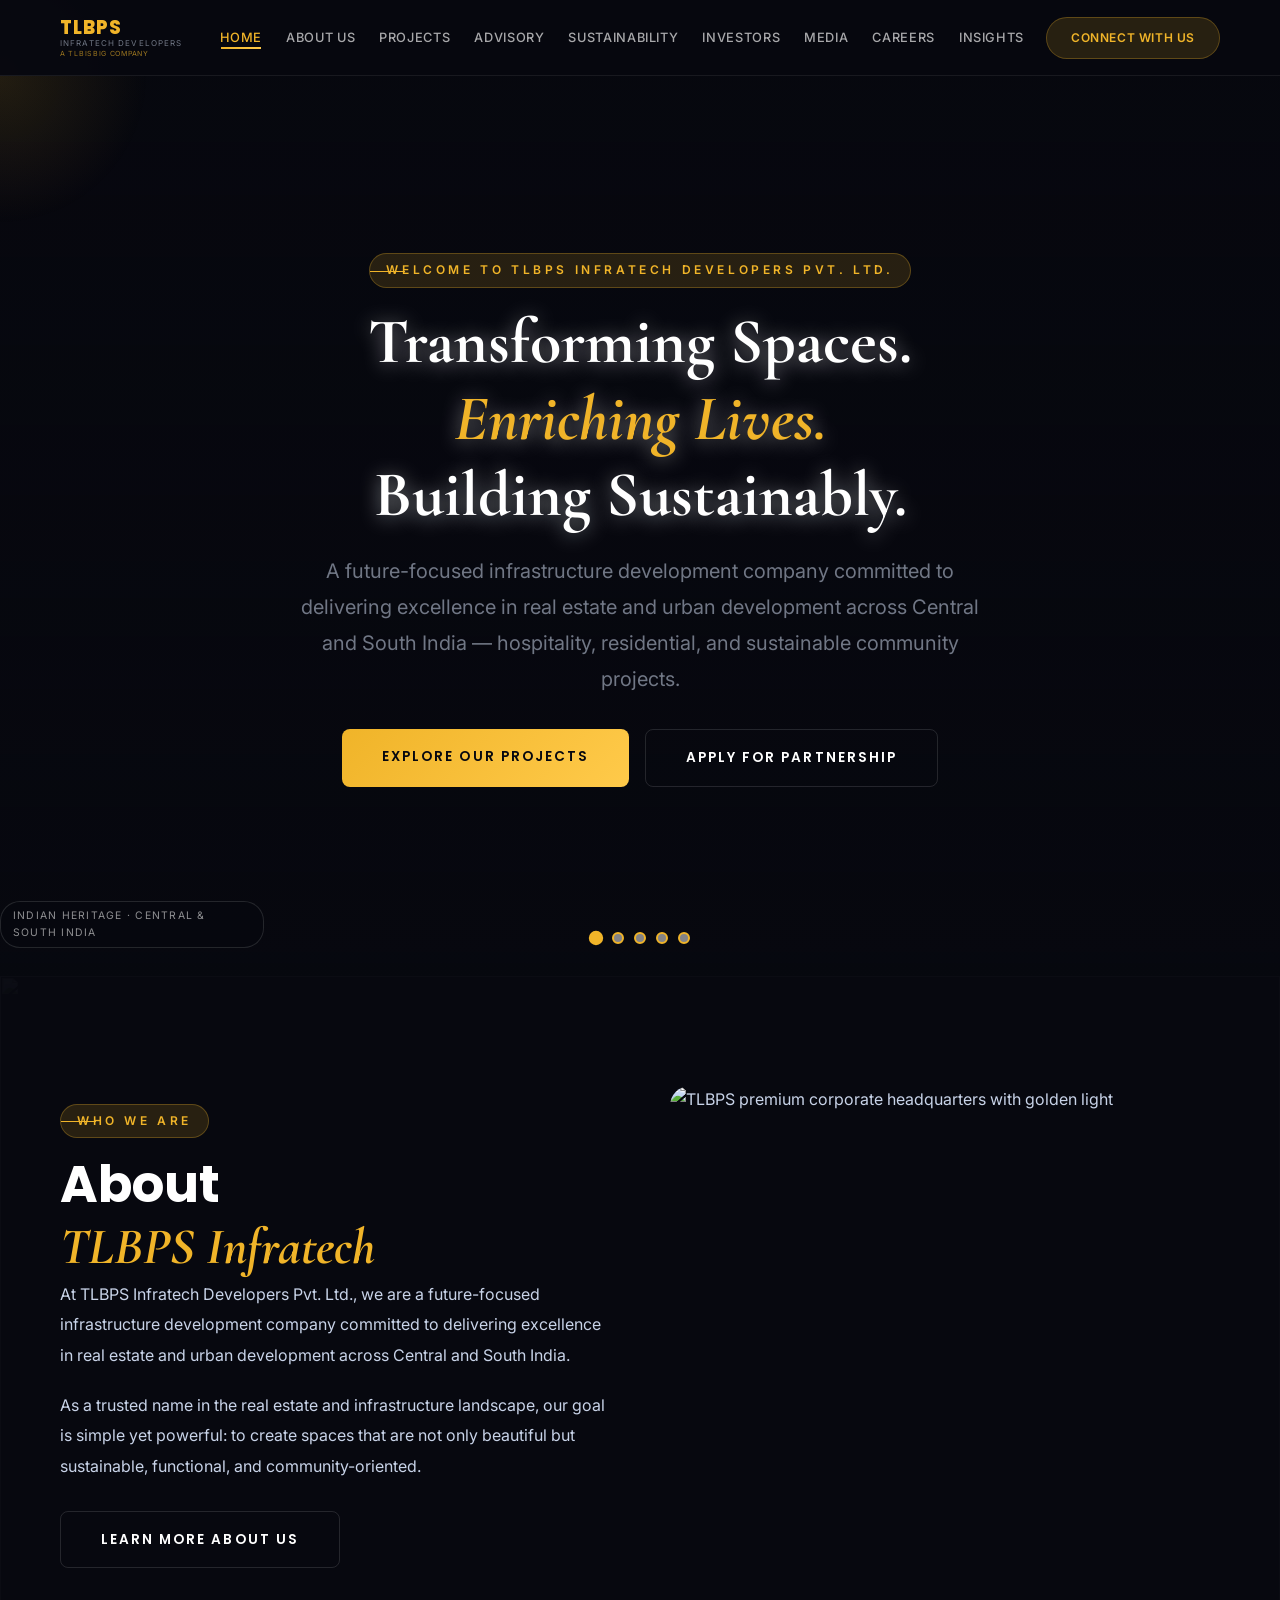
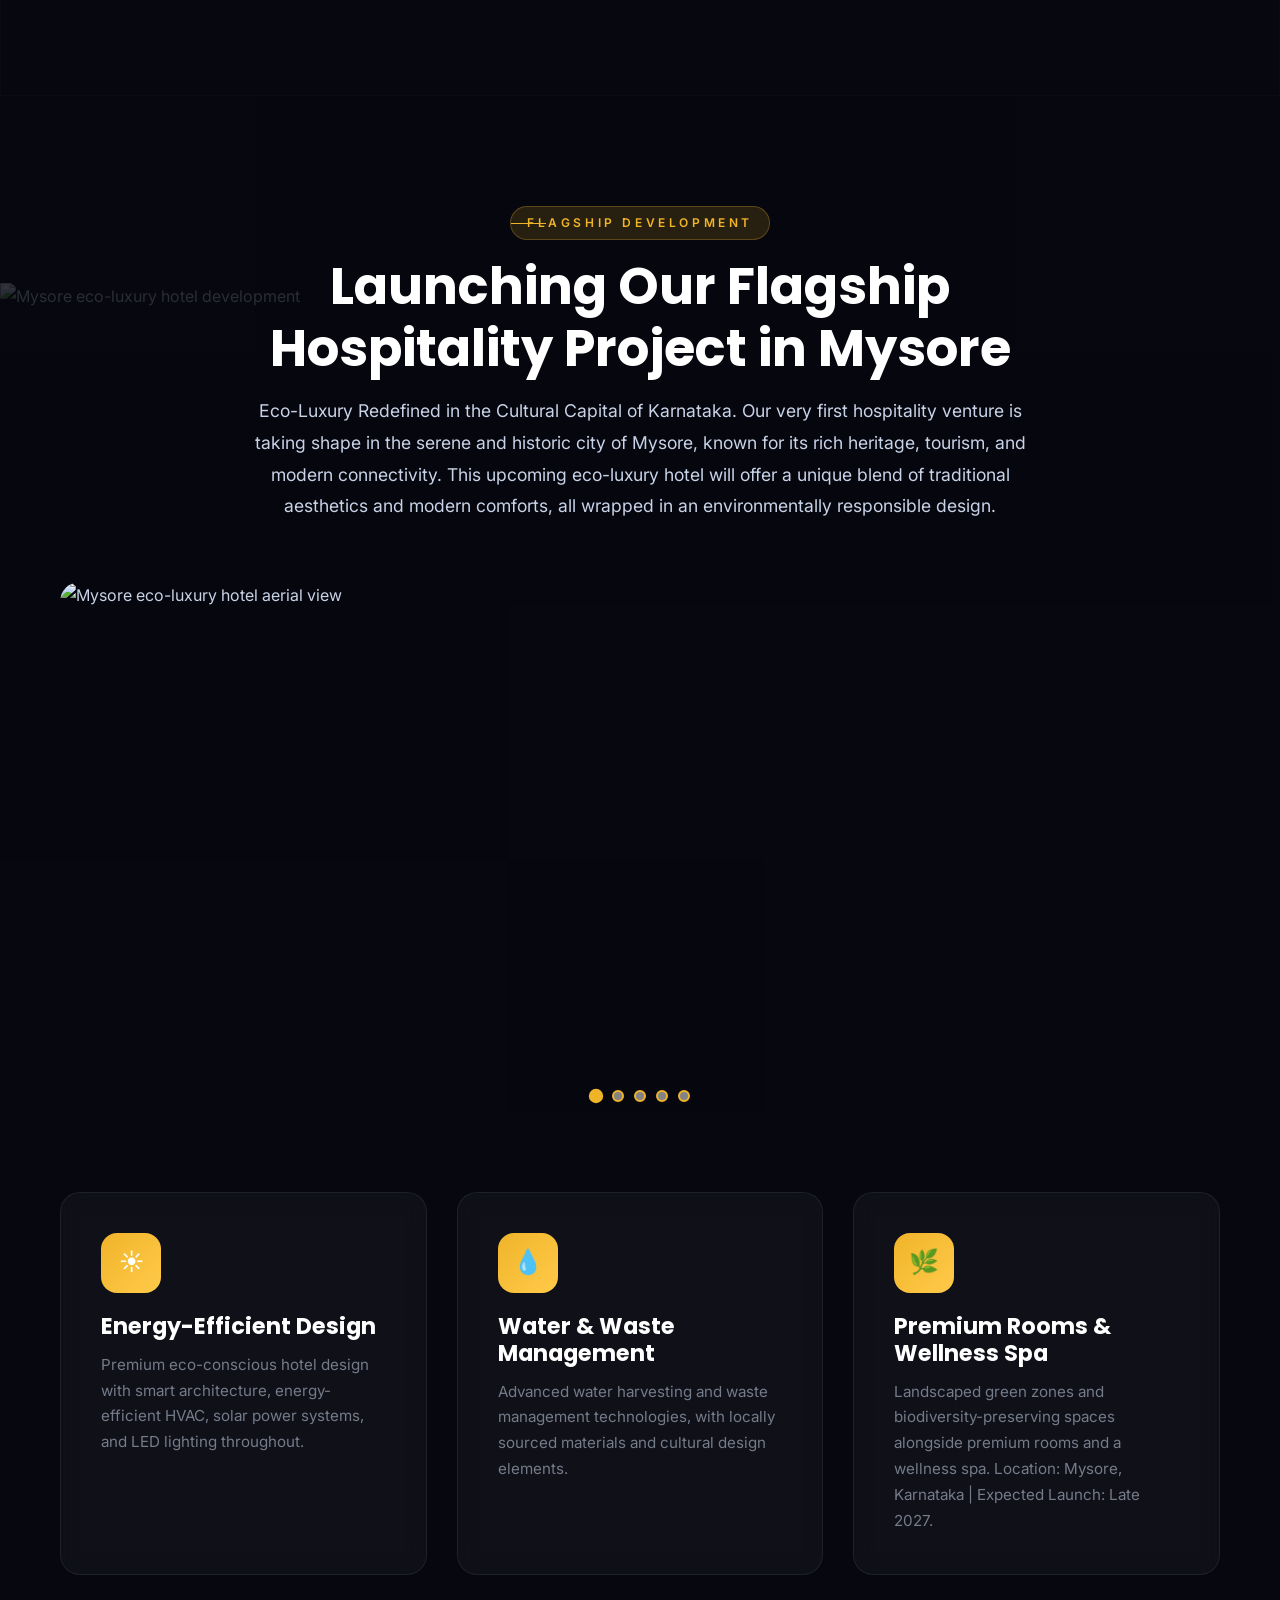
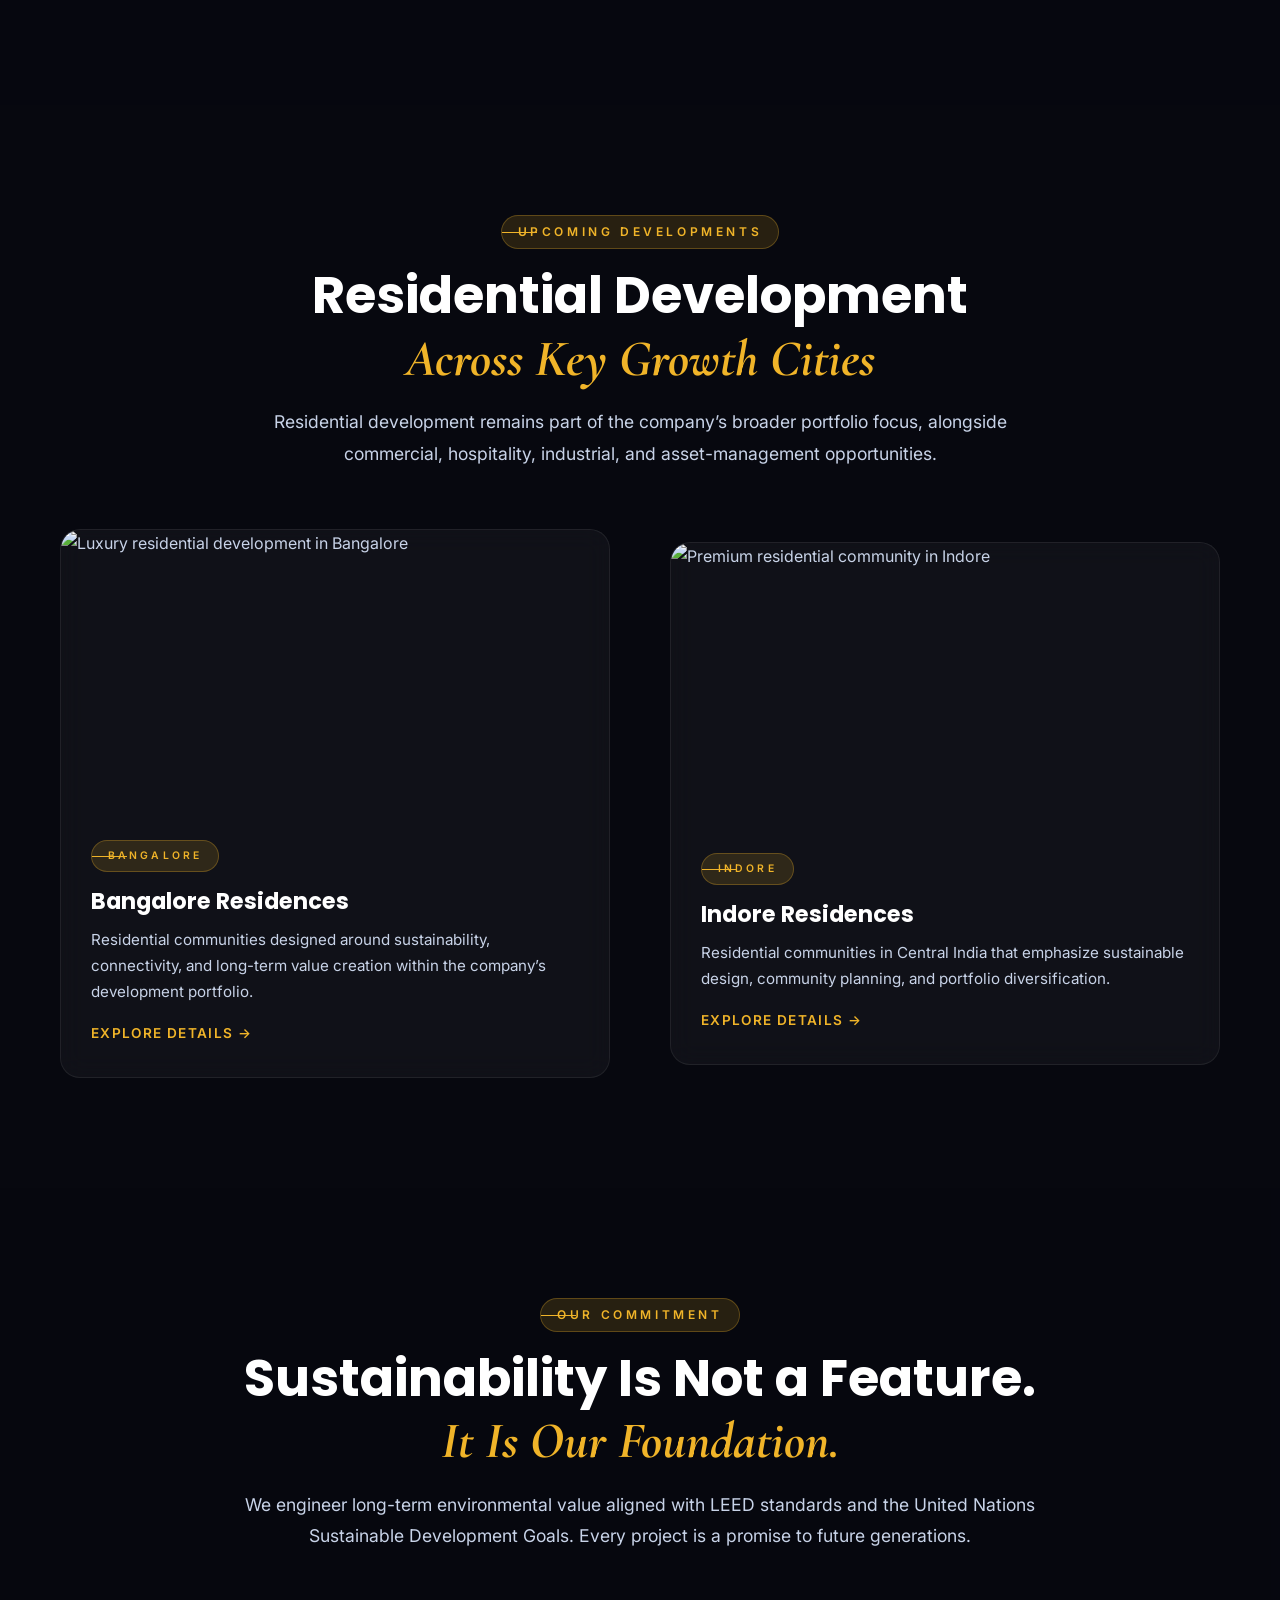
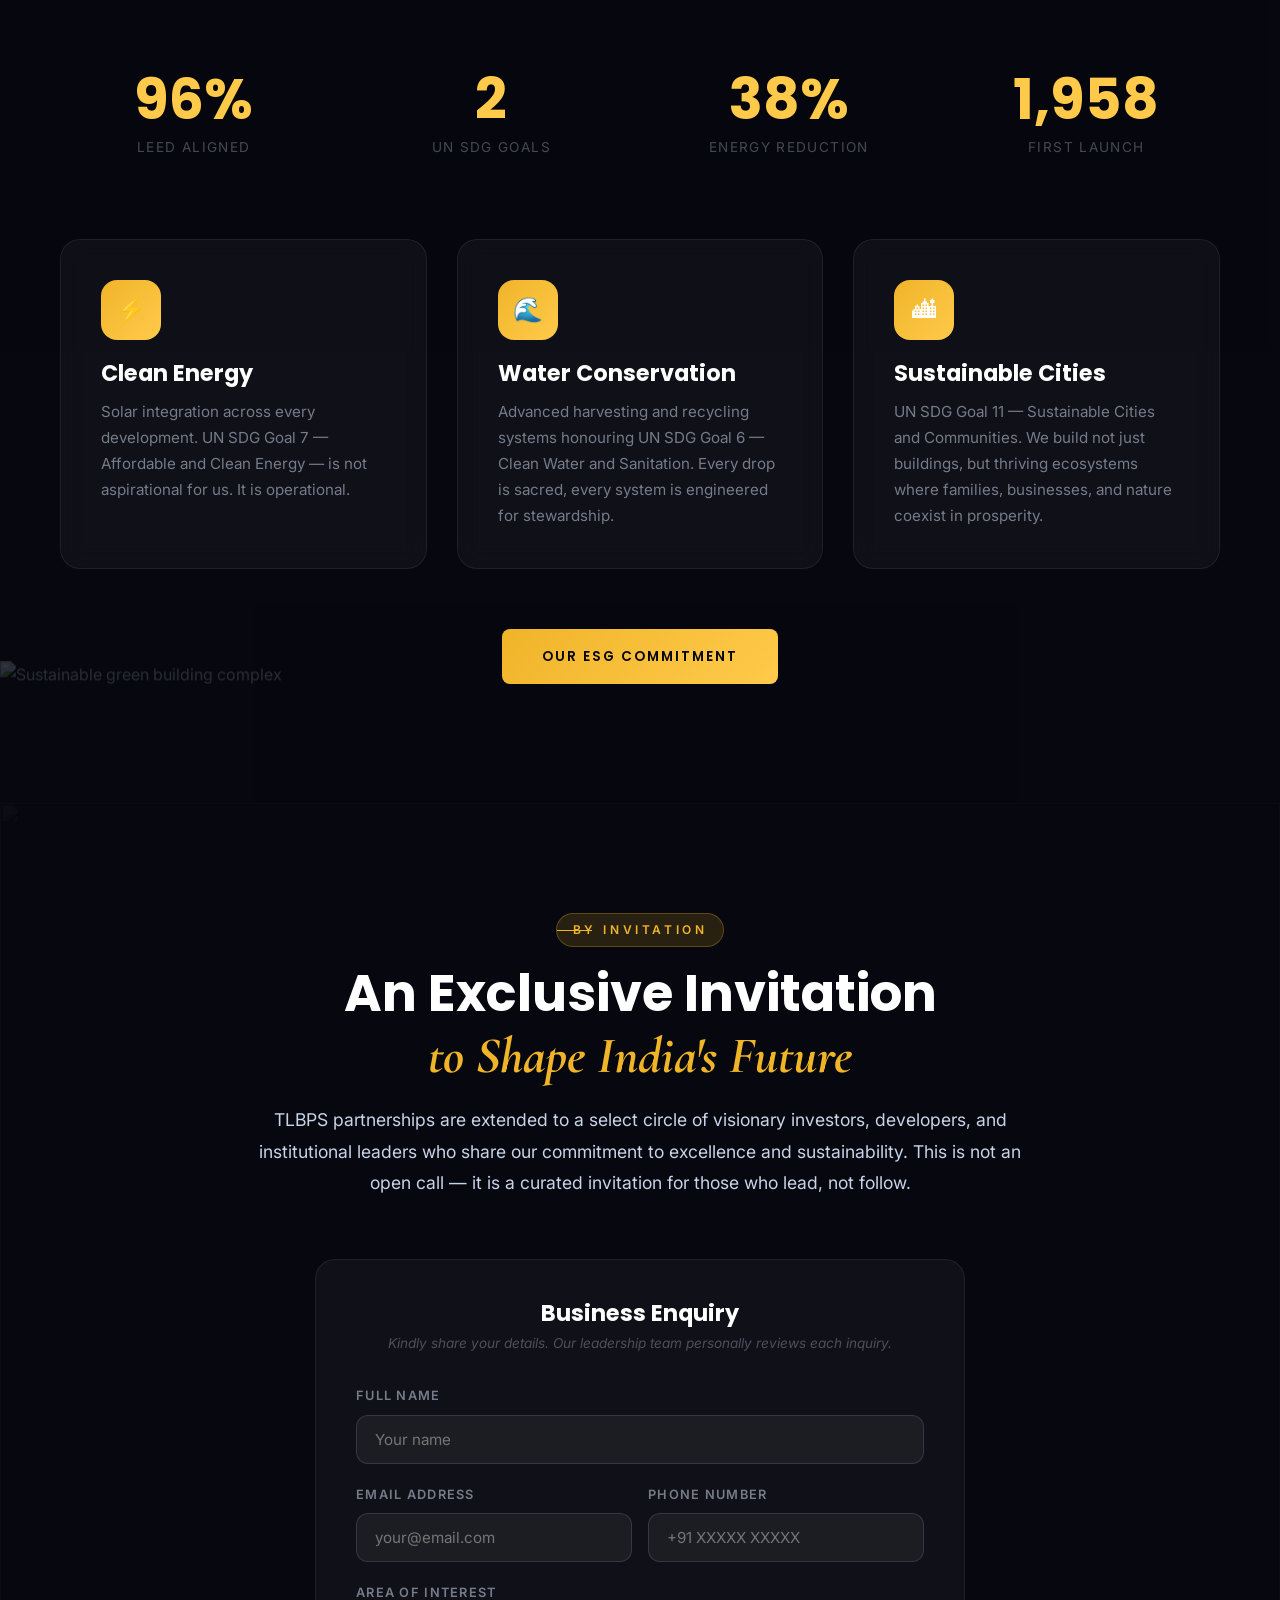
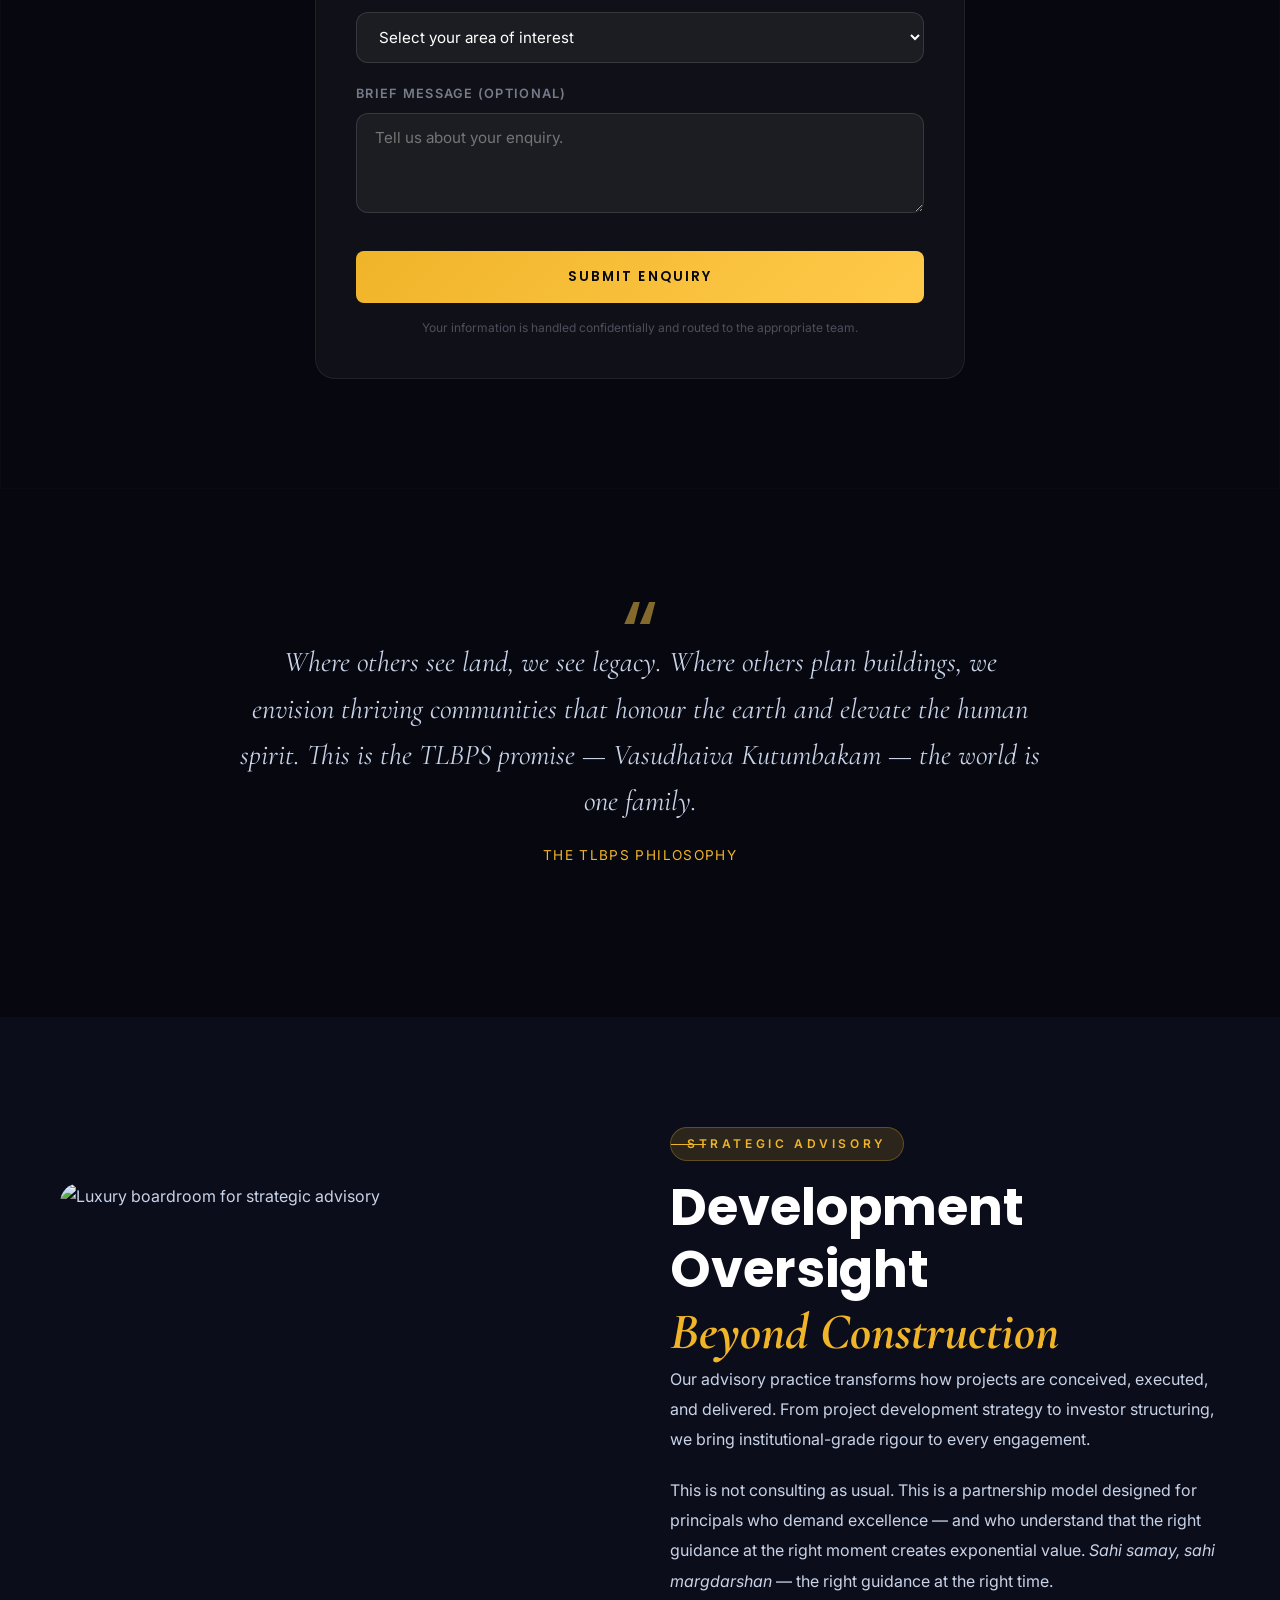
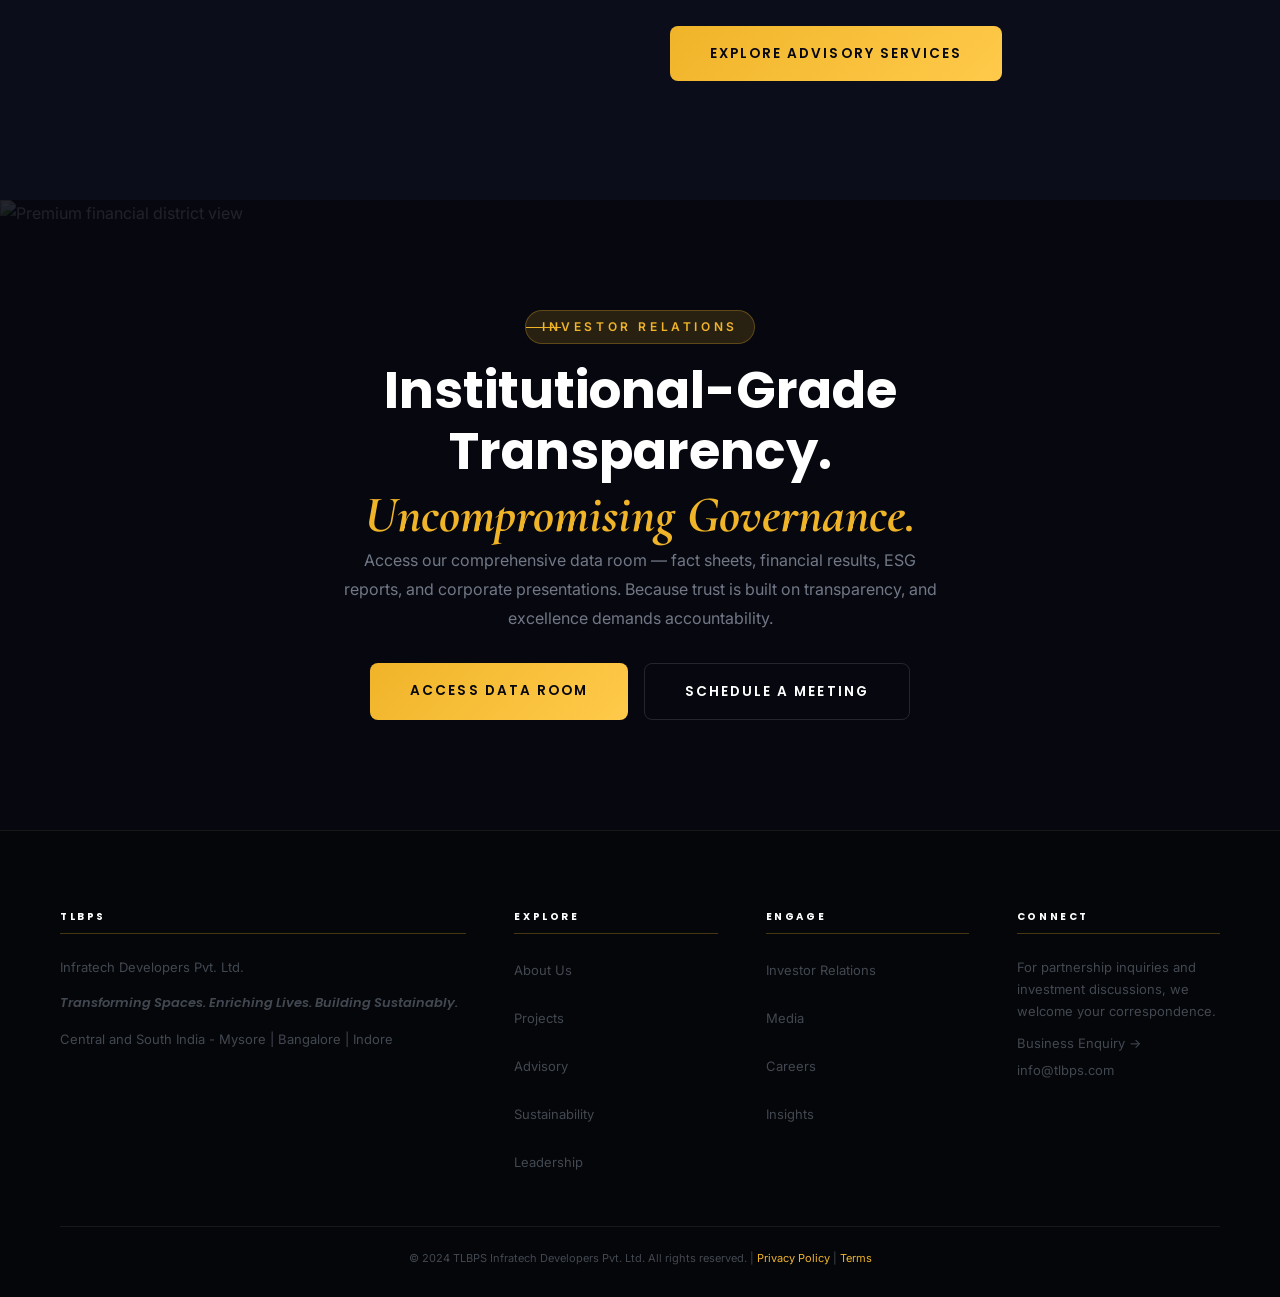
==== commit 00882aea: "Updated" ====
--- a/index.html
+++ b/index.html
@@ -22,7 +22,7 @@
     "name": "TLBPS Infratech Developers Pvt. Ltd.",
     "description": "Future-focused infrastructure and development oversight firm delivering sustainable, high-value real estate projects across Central and South India.",
     "url": "https://www.tlbps.com",
-    "foundingDate": "2023",
+    "foundingDate": "2025",
     "areaServed": ["Central India", "South India", "Mysore", "Bangalore", "Indore"],
     "knowsAbout": ["Sustainable Real Estate Development", "Eco-Luxury Hospitality", "Infrastructure Consulting", "ESG Compliance", "LEED Certification"],
     "sameAs": [],
@@ -148,7 +148,7 @@
       <span>Eco-Luxury Hospitality · Mysore, Karnataka</span>
       <span>Premium Rooms &amp; Wellness Spa</span>
       <span>Sustainable Urban Development</span>
-      <span>Building Sustainably Since 2023</span>
+      <span>Building Sustainably Since 2025</span>
     </div>
 
     <div class="hero-overlay"></div>
@@ -250,8 +250,8 @@
     <div class="container">
       <div class="section-header reveal">
         <span class="section-label">Upcoming Developments</span>
-        <h2>Residential Projects Coming Soon in Bangalore &amp; Indore</h2>
-        <p>Green Living Meets Smart Urban Planning. Following the launch of our hospitality project, TLBPS Infratech is gearing up for a series of premium residential developments in two of India's most dynamic cities.</p>
+        <h2>Residential Development<br><em class="accent-font">Across Key Growth Cities</em></h2>
+        <p>Residential development remains part of the company’s broader portfolio focus, alongside commercial, hospitality, industrial, and asset-management opportunities.</p>
       </div>
 
       <div class="two-col reveal">
@@ -262,7 +262,7 @@
           <div style="padding: 30px;">
             <span class="section-label" style="padding-left:0; font-size:0.65rem;">Bangalore</span>
             <h3>Bangalore Residences</h3>
-            <p style="color:var(--c-text-muted); margin-bottom:15px;">Contemporary 2BHK, 3BHK, and luxury apartments in India's tech capital. IGBC-compliant green buildings with solar-powered common areas, water recycling, and excellent urban connectivity. Launch Timeline: 2026–2028.</p>
+            <p style="color:var(--c-text-muted); margin-bottom:15px;">Residential communities designed around sustainability, connectivity, and long-term value creation within the company’s development portfolio.</p>
             <a href="projects.html" style="color:var(--c-gold); font-weight:600; font-size:0.85rem; letter-spacing:0.1em; text-transform:uppercase;">Explore Details →</a>
           </div>
         </div>
@@ -273,7 +273,7 @@
           <div style="padding: 30px;">
             <span class="section-label" style="padding-left:0; font-size:0.65rem;">Indore</span>
             <h3>Indore Residences</h3>
-            <p style="color:var(--c-text-muted); margin-bottom:15px;">Premium residential developments in Indore, a fast-growing smart city known for its lifestyle. Clubhouses, jogging tracks, kids' play areas, green rooftops, and zero-waste systems. Launch Timeline: 2026–2028.</p>
+            <p style="color:var(--c-text-muted); margin-bottom:15px;">Residential communities in Central India that emphasize sustainable design, community planning, and portfolio diversification.</p>
             <a href="projects.html" style="color:var(--c-gold); font-weight:600; font-size:0.85rem; letter-spacing:0.1em; text-transform:uppercase;">Explore Details →</a>
           </div>
         </div>
@@ -351,12 +351,12 @@
       </div>
 
       <div class="glass-card reveal-scale" style="max-width:650px; margin:0 auto;">
-        <h3 style="text-align:center; margin-bottom:5px;">Expression of Interest</h3>
+        <h3 style="text-align:center; margin-bottom:5px;">Business Enquiry</h3>
         <p style="text-align:center; color:var(--text-light); font-size:0.85rem; margin-bottom:30px; font-style:italic;">Kindly share your details. Our leadership team personally reviews each inquiry.</p>
         <form id="welcomeForm">
           <div class="form-group">
             <label for="fullName">Full Name</label>
-            <input type="text" id="fullName" name="fullName" placeholder="Your distinguished name" required>
+            <input type="text" id="fullName" name="fullName" placeholder="Your name" required>
           </div>
           <div class="form-row-2col" style="display:grid; grid-template-columns:1fr 1fr; gap:16px;">
             <div class="form-group">
@@ -372,21 +372,21 @@
             <label for="interest">Area of Interest</label>
             <select id="interest" name="interest" required>
               <option value="">Select your area of interest</option>
-              <option value="investment">Investment Partnership</option>
+              <option value="investment">Investment Discussion</option>
               <option value="land">Land Partnership</option>
               <option value="residential">Residential Purchase</option>
               <option value="hospitality">Hospitality Development</option>
-              <option value="advisory">Development Advisory</option>
+              <option value="advisory">Business Enquiry</option>
               <option value="other">Strategic Collaboration</option>
             </select>
           </div>
           <div class="form-group">
             <label for="message">Brief Message (Optional)</label>
-            <textarea id="message" name="message" placeholder="Tell us about your vision and how we might create value together..."></textarea>
-          </div>
-          <button type="submit" class="btn-primary" style="width:100%; margin-top:10px;">Submit Your Expression of Interest</button>
+            <textarea id="message" name="message" placeholder="Tell us about your enquiry."></textarea>
+          </div>
+          <button type="submit" class="btn-primary" style="width:100%; margin-top:10px;">Submit Enquiry</button>
         </form>
-        <p style="text-align:center; color:var(--text-light); font-size:0.75rem; margin-top:15px;">Your information is held in the strictest confidence. We respond within 48 business hours.</p>
+        <p style="text-align:center; color:var(--text-light); font-size:0.75rem; margin-top:15px;">Your information is handled confidentially and routed to the appropriate team.</p>
       </div>
     </div>
   </section>
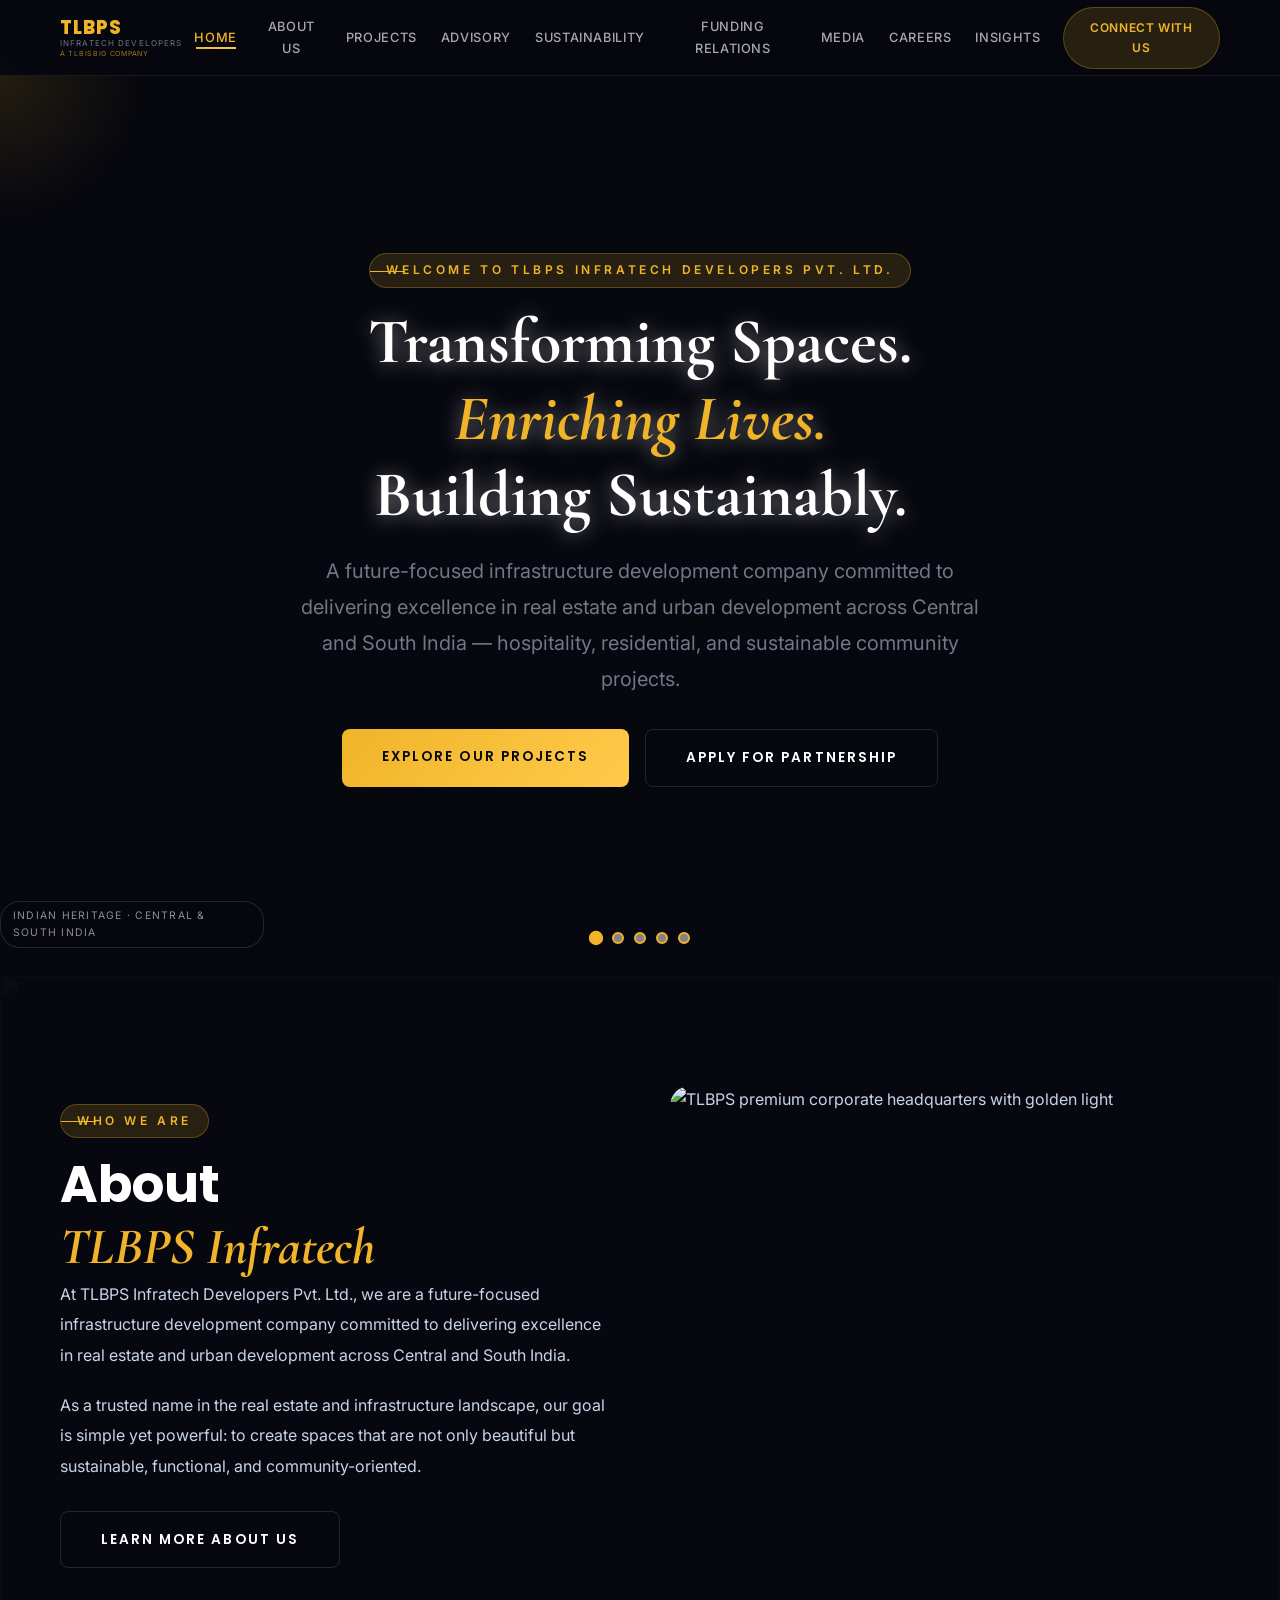
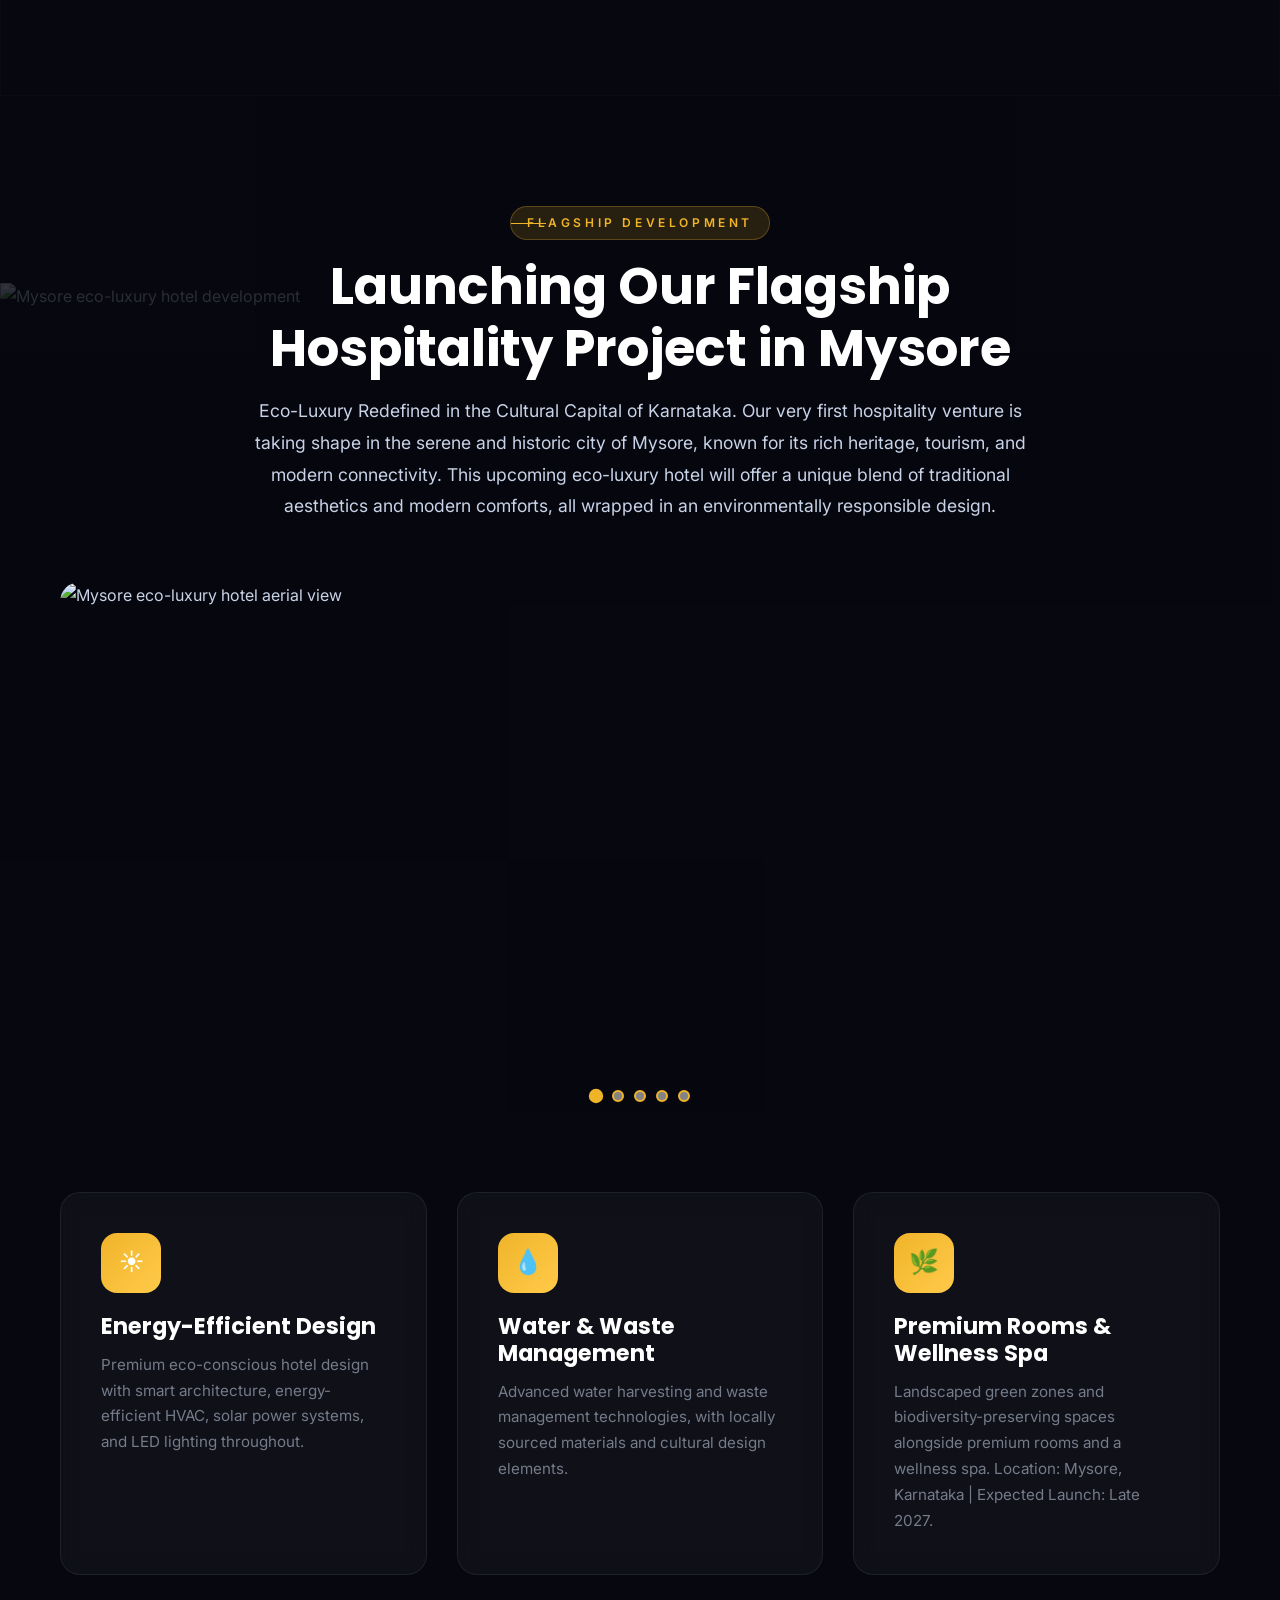
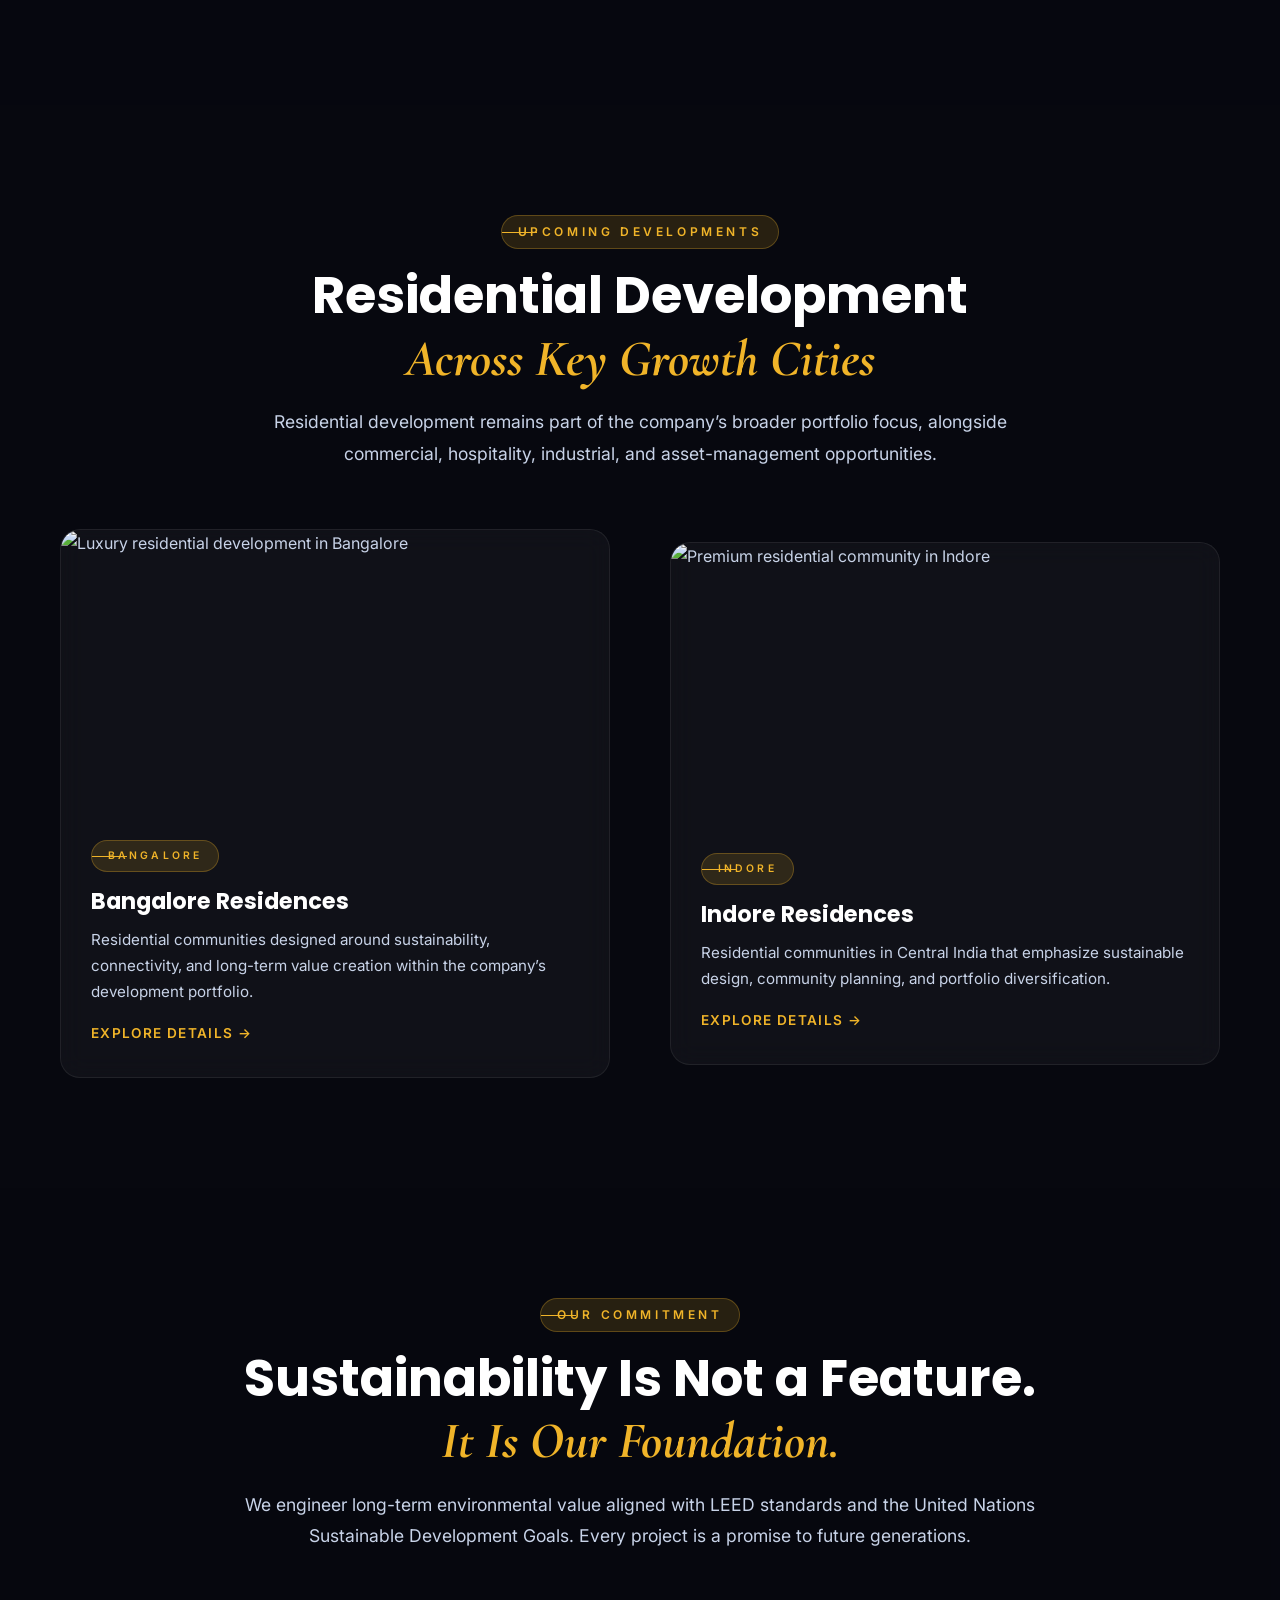
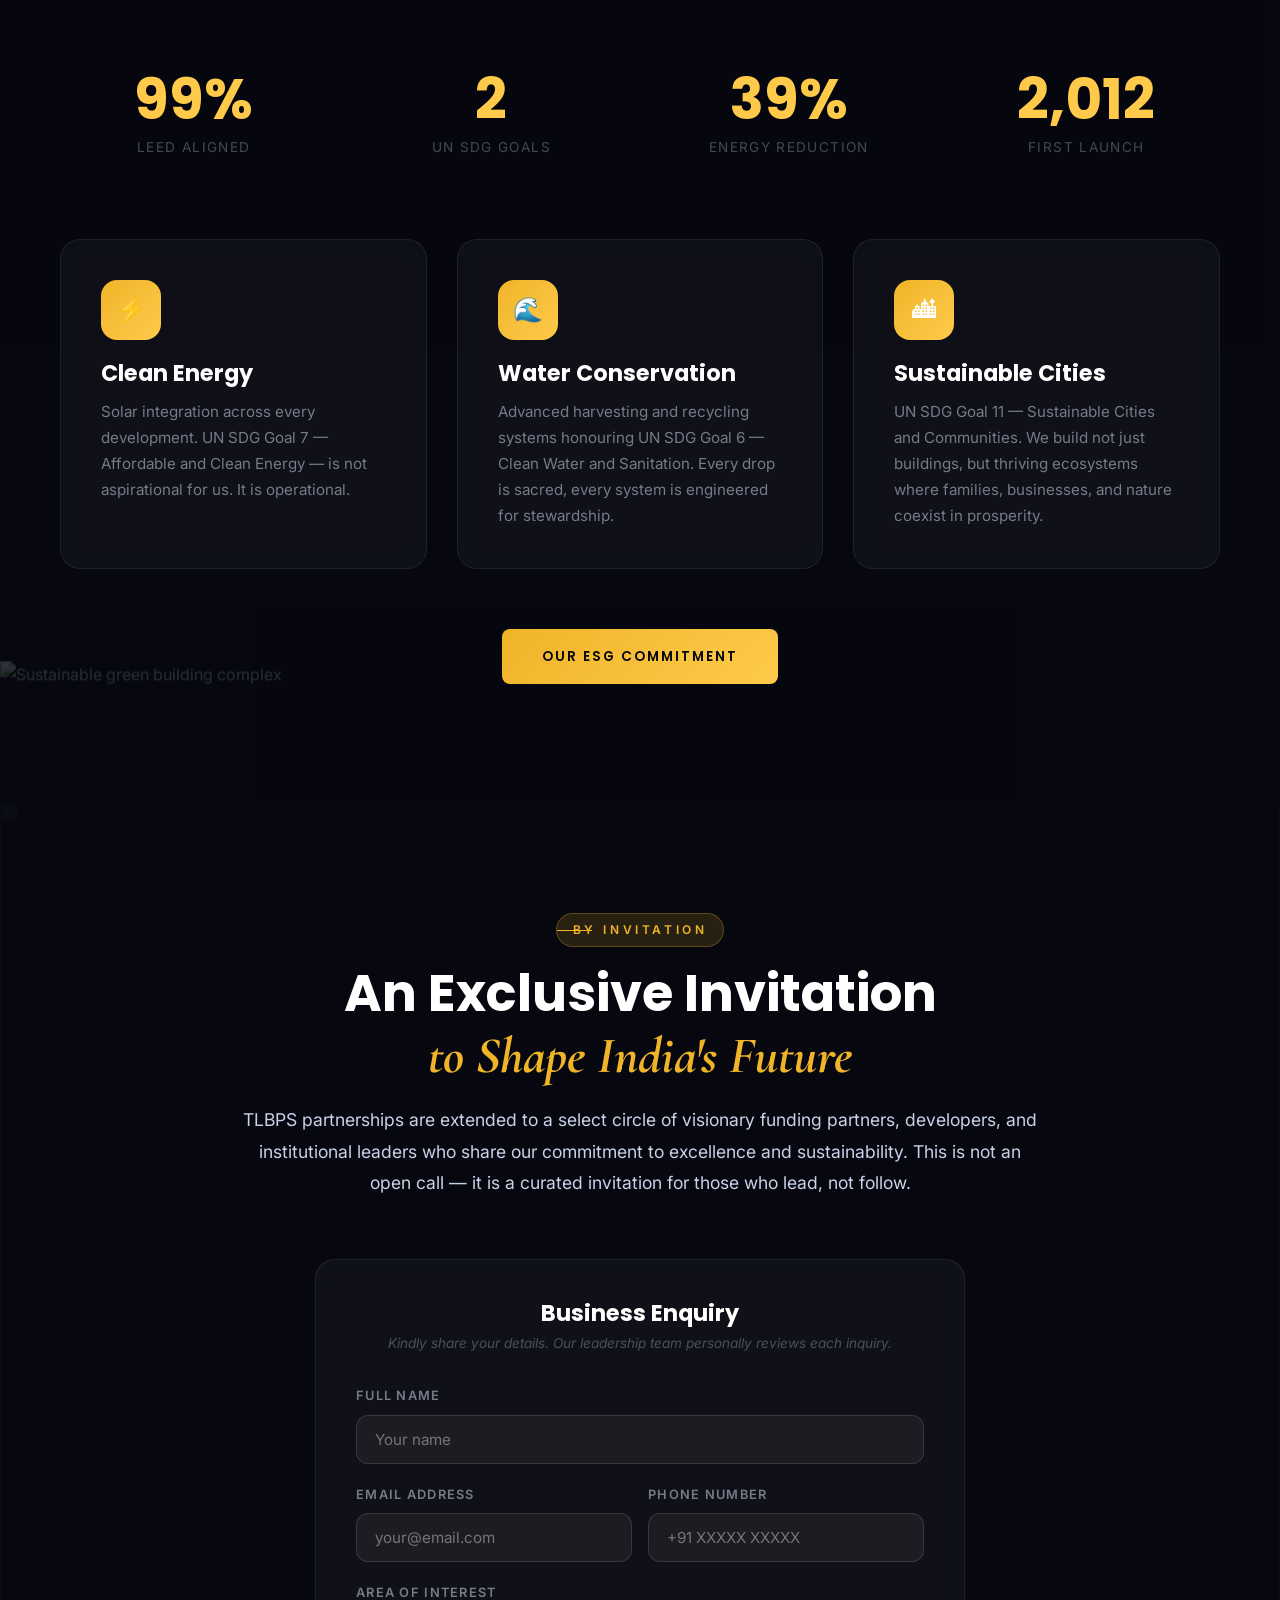
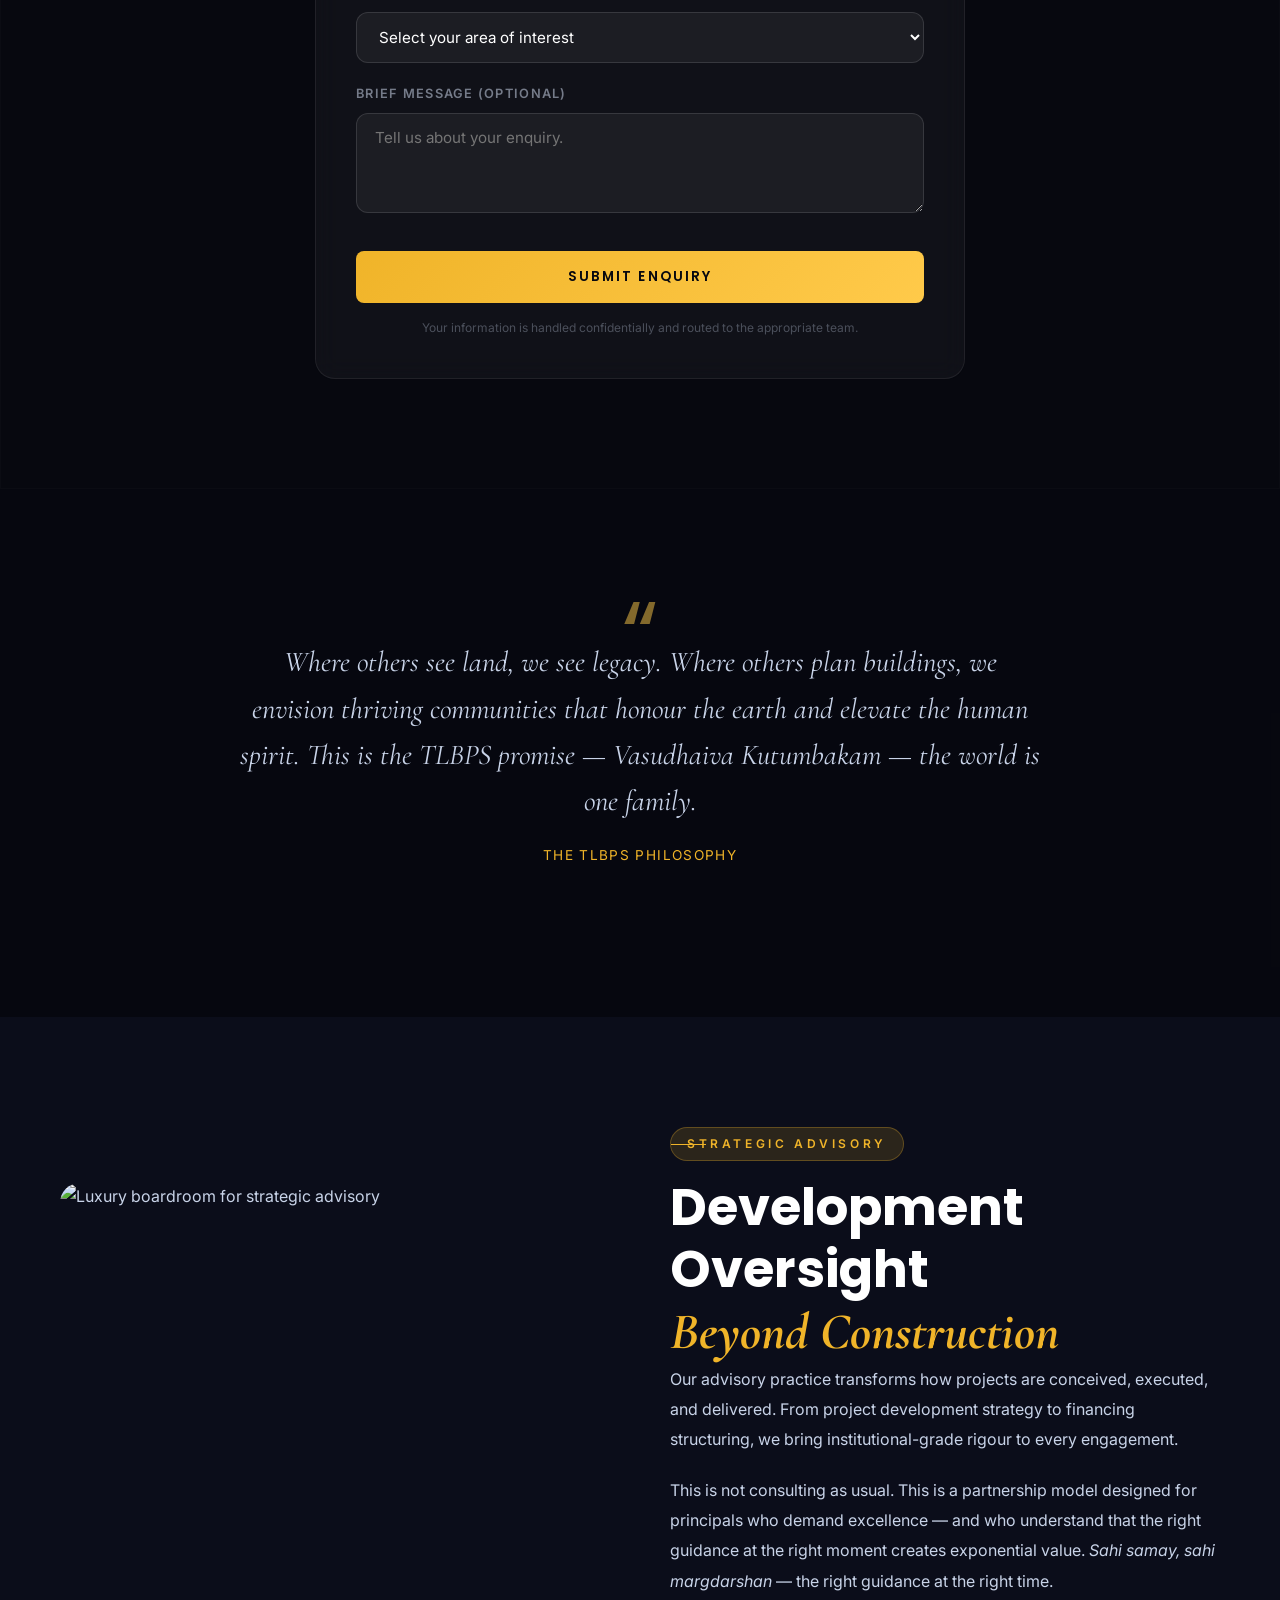
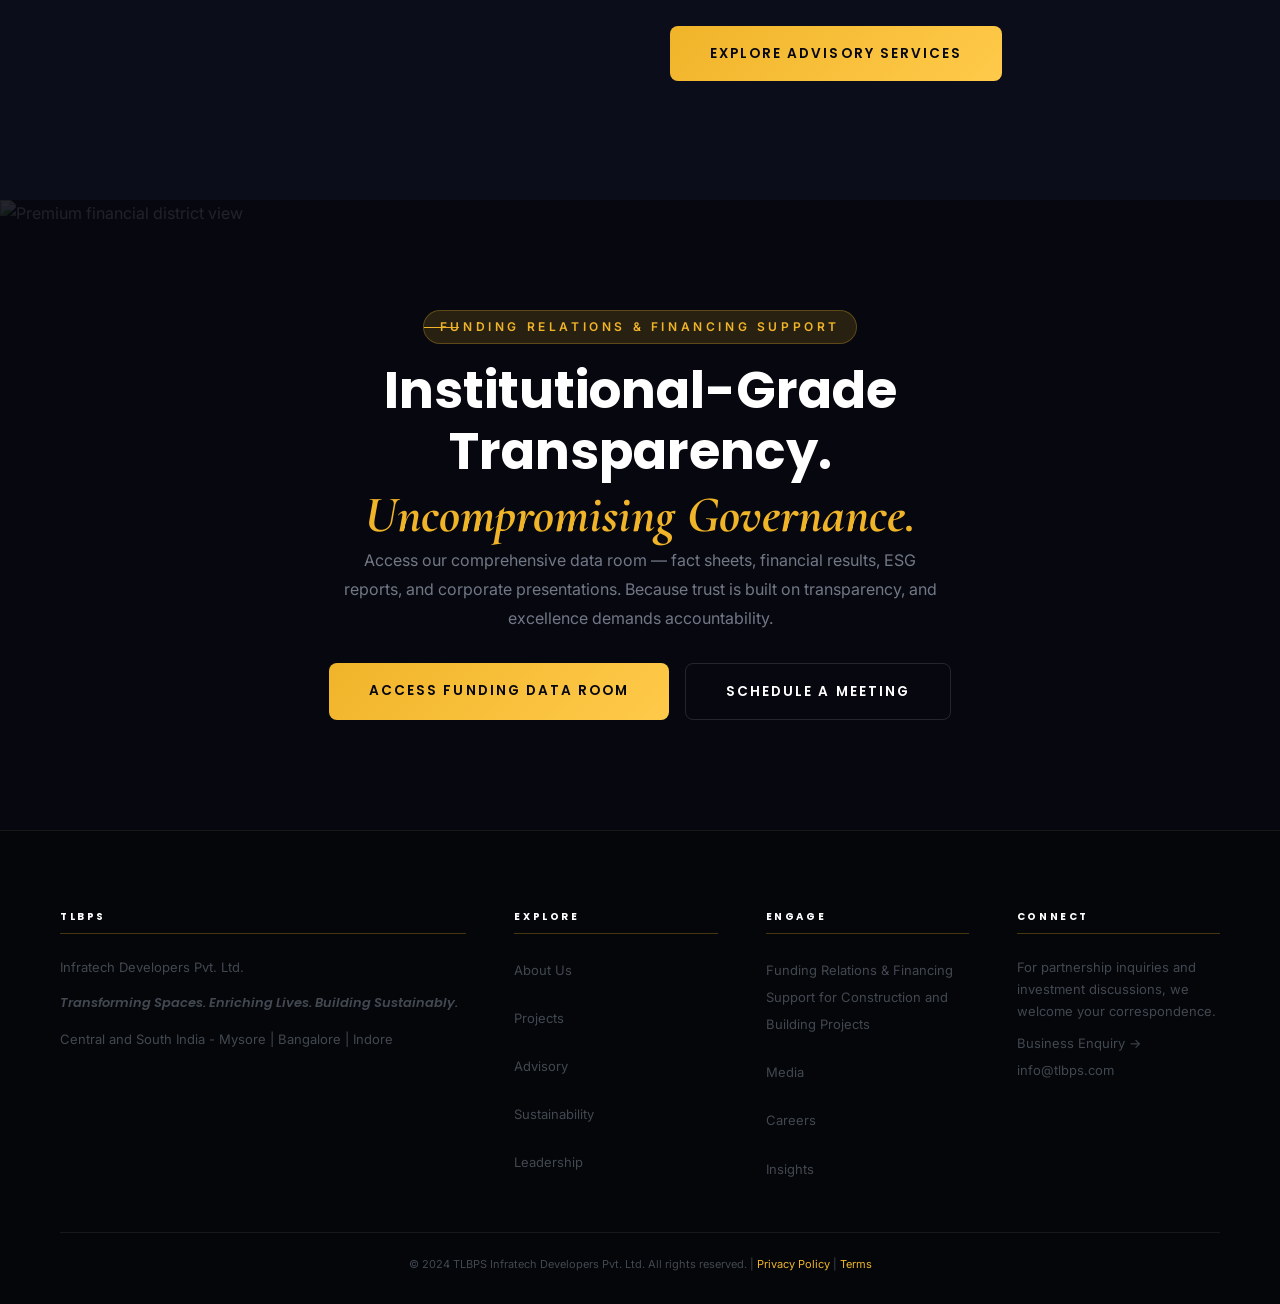
==== commit a84e70b5: "Updated04062026-" ====
--- a/index.html
+++ b/index.html
@@ -84,7 +84,7 @@
           <li><a href="projects.html" class="nav-link">Projects</a></li>
           <li><a href="advisory.html" class="nav-link">Advisory</a></li>
           <li><a href="sustainability.html" class="nav-link">Sustainability</a></li>
-          <li><a href="investor.html" class="nav-link">Investors</a></li>
+          <li><a href="funding.html" class="nav-link">Funding Relations</a></li>
           <li><a href="media.html" class="nav-link">Media</a></li>
           <li><a href="careers.html" class="nav-link">Careers</a></li>
           <li><a href="insights.html" class="nav-link">Insights</a></li>
@@ -347,7 +347,7 @@
       <div class="section-header reveal">
         <span class="section-label">By Invitation</span>
         <h2>An Exclusive Invitation<br><em class="accent-font">to Shape India's Future</em></h2>
-        <p>TLBPS partnerships are extended to a select circle of visionary investors, developers, and institutional leaders who share our commitment to excellence and sustainability. This is not an open call — it is a curated invitation for those who lead, not follow.</p>
+        <p>TLBPS partnerships are extended to a select circle of visionary funding partners, developers, and institutional leaders who share our commitment to excellence and sustainability. This is not an open call — it is a curated invitation for those who lead, not follow.</p>
       </div>
 
       <div class="glass-card reveal-scale" style="max-width:650px; margin:0 auto;">
@@ -372,7 +372,7 @@
             <label for="interest">Area of Interest</label>
             <select id="interest" name="interest" required>
               <option value="">Select your area of interest</option>
-              <option value="investment">Investment Discussion</option>
+              <option value="investment">Funding Discussion</option>
               <option value="land">Land Partnership</option>
               <option value="residential">Residential Purchase</option>
               <option value="hospitality">Hospitality Development</option>
@@ -417,7 +417,7 @@
         <div class="reveal-right">
           <span class="section-label">Strategic Advisory</span>
           <h2>Development Oversight<br><em class="accent-font">Beyond Construction</em></h2>
-          <p style="color:var(--c-text-muted); line-height:1.9; margin-bottom:20px;">Our advisory practice transforms how projects are conceived, executed, and delivered. From project development strategy to investor structuring, we bring institutional-grade rigour to every engagement.</p>
+          <p style="color:var(--c-text-muted); line-height:1.9; margin-bottom:20px;">Our advisory practice transforms how projects are conceived, executed, and delivered. From project development strategy to financing structuring, we bring institutional-grade rigour to every engagement.</p>
           <p style="color:var(--c-text-muted); line-height:1.9; margin-bottom:30px;">This is not consulting as usual. This is a partnership model designed for principals who demand excellence — and who understand that the right guidance at the right moment creates exponential value. <em>Sahi samay, sahi margdarshan</em> — the right guidance at the right time.</p>
           <a href="advisory.html" class="btn-primary">Explore Advisory Services</a>
         </div>
@@ -425,17 +425,17 @@
     </div>
   </section>
 
-  <!-- ===== INVESTOR CTA ===== -->
+  <!-- ===== FUNDING CTA ===== -->
   <section class="full-image-section" style="min-height:60vh; display:flex; align-items:center;">
     <img src="https://images.unsplash.com/photo-1544161513-0179fe746fd5?w=1920&q=85&auto=format&fit=crop" alt="Premium financial district view" loading="lazy">
     <div style="position:absolute;top:0;left:0;width:100%;height:100%;background:linear-gradient(135deg, rgba(7,8,15,0.82) 0%, rgba(7,8,15,0.82) 100%);z-index:1;"></div>
     <div class="overlay-content" style="z-index:2; text-align:center; width:100%;">
       <div class="reveal" style="max-width:800px; margin:0 auto;">
-        <span class="section-label" style="padding-left:0;">Investor Relations</span>
+          <span class="section-label" style="padding-left:0;">Funding Relations &amp; Financing Support</span>
         <h2>Institutional-Grade Transparency.<br><em class="accent-font">Uncompromising Governance.</em></h2>
         <p style="color:var(--c-text-muted); max-width:600px; margin:0 auto 30px; line-height:1.8;">Access our comprehensive data room — fact sheets, financial results, ESG reports, and corporate presentations. Because trust is built on transparency, and excellence demands accountability.</p>
         <div style="display:flex; gap:16px; justify-content:center; flex-wrap:wrap;">
-          <a href="investor.html" class="btn-primary">Access Data Room</a>
+          <a href="funding.html" class="btn-primary">Access Funding Data Room</a>
           <a href="contact.html" class="btn-secondary">Schedule a Meeting</a>
         </div>
       </div>
@@ -464,7 +464,7 @@
         <div class="footer-col">
           <h4 class="footer-col-title">Engage</h4>
           <ul class="footer-links">
-            <li><a href="investor.html">Investor Relations</a></li>
+            <li><a href="funding.html">Funding Relations &amp; Financing Support for Construction and Building Projects</a></li>
             <li><a href="media.html">Media</a></li>
             <li><a href="careers.html">Careers</a></li>
             <li><a href="insights.html">Insights</a></li>
